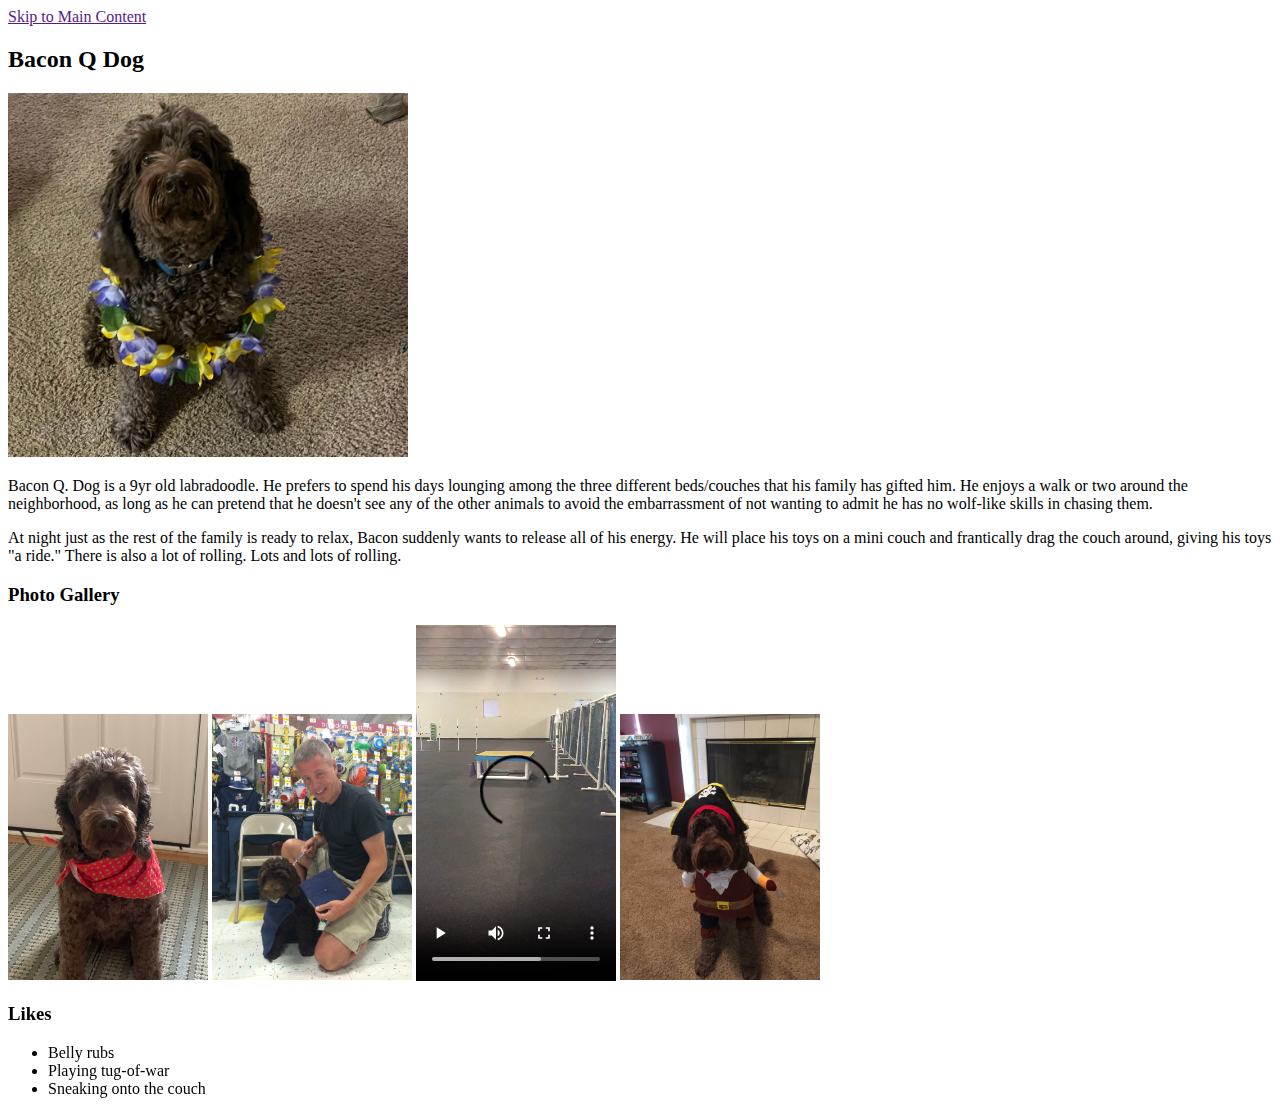
==== index.html @ 06593082 "initial commit" ====
<!DOCTYPE html>
<html lang="en">
<head>
    <meta charset="UTF-8">
    <meta name="viewport" content="width=device-width, initial-scale=1.0">
    <title>Pets</title>
</head>
<body>
    <a href = "">Skip to Main Content</a>
    <main>
        <div>
            <h2>Bacon Q Dog</h2>
            <img src="images/bacon.jpg" width = "400" alt="Brown labradoodle wearing colorful lei">

            <p>Bacon Q. Dog is a 9yr old labradoodle. He prefers to spend his days lounging among the three different beds/couches that his family has gifted him. He enjoys a walk or two around the neighborhood, as long as he can pretend that he doesn't see any of the other animals to avoid the embarrassment of not wanting to admit he has no wolf-like skills in chasing them.</p> 
            <P>At night just as the rest of the family is ready to relax, Bacon suddenly wants to release all of his energy. He will place his toys on a mini couch and frantically drag the couch around, giving his toys "a ride." There is also a lot of rolling. Lots and lots of rolling.</P>
            <h3>Photo Gallery</h3>
            <img src="images/bacon_bandana.JPG" width ="200" alt = "Brown labradoodle wearing an orange bandana">
            <img src="images/bacon_graduation.JPG"  width ="200" alt="Small labradoodle puppy wearing a graduation cap and gown">
            <video width="200"  controls>
                <source src="images/bacon_agility.mov">
                Your browser does not support the video tag.  This was a video of a girl and dog demonstrating a sit and stay procedure
            </video>
            <img src="images/bacon_halloween.JPG"  width ="200" alt="Brown labradoodle wearing a pirate costume">

            <h3>Likes</h3>
            <ul>
                <li>Belly rubs</li>
                <li>Playing tug-of-war</li>
                <li>Sneaking onto the couch</li>
            </ul>
            <!-- Colleen van Lent -->
        
        </div>
        <div></div>
        <div></div>
        <div></div>
        <div></div>
    </main>
    
</body>
</html>
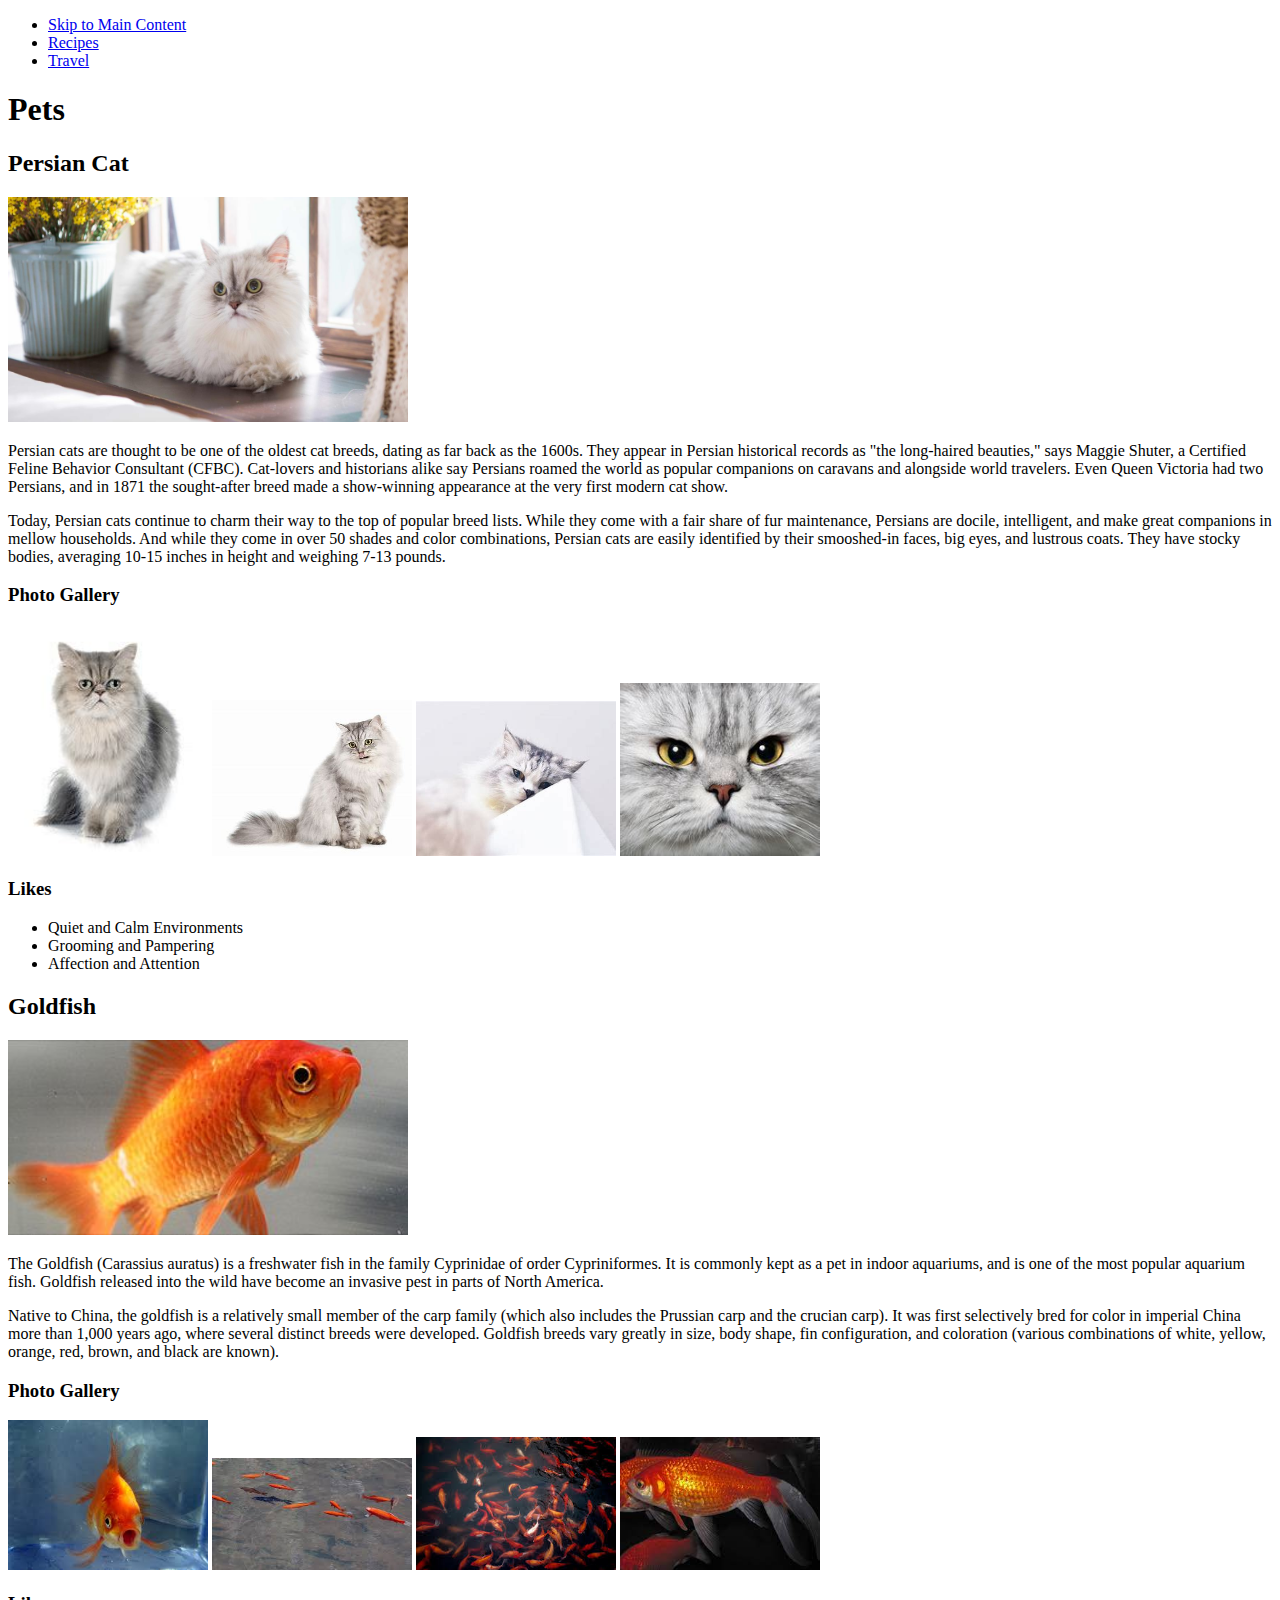
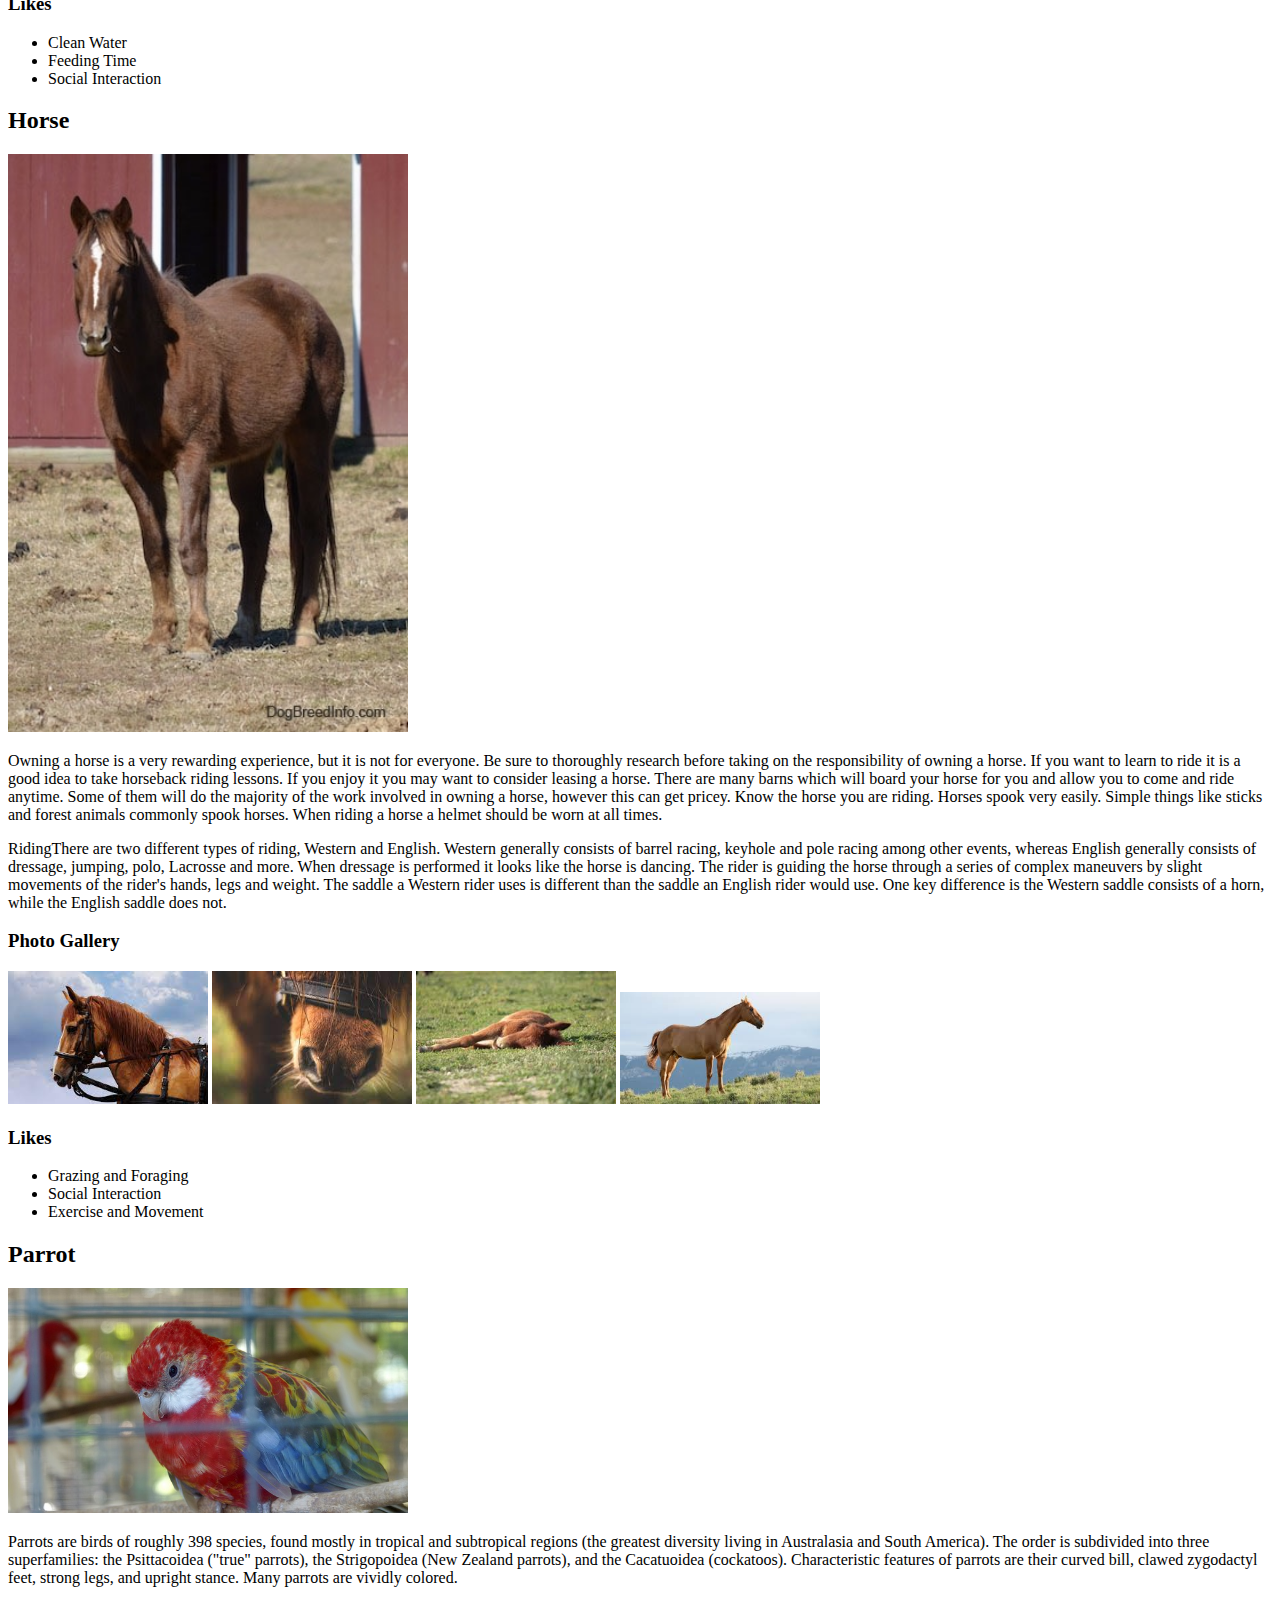
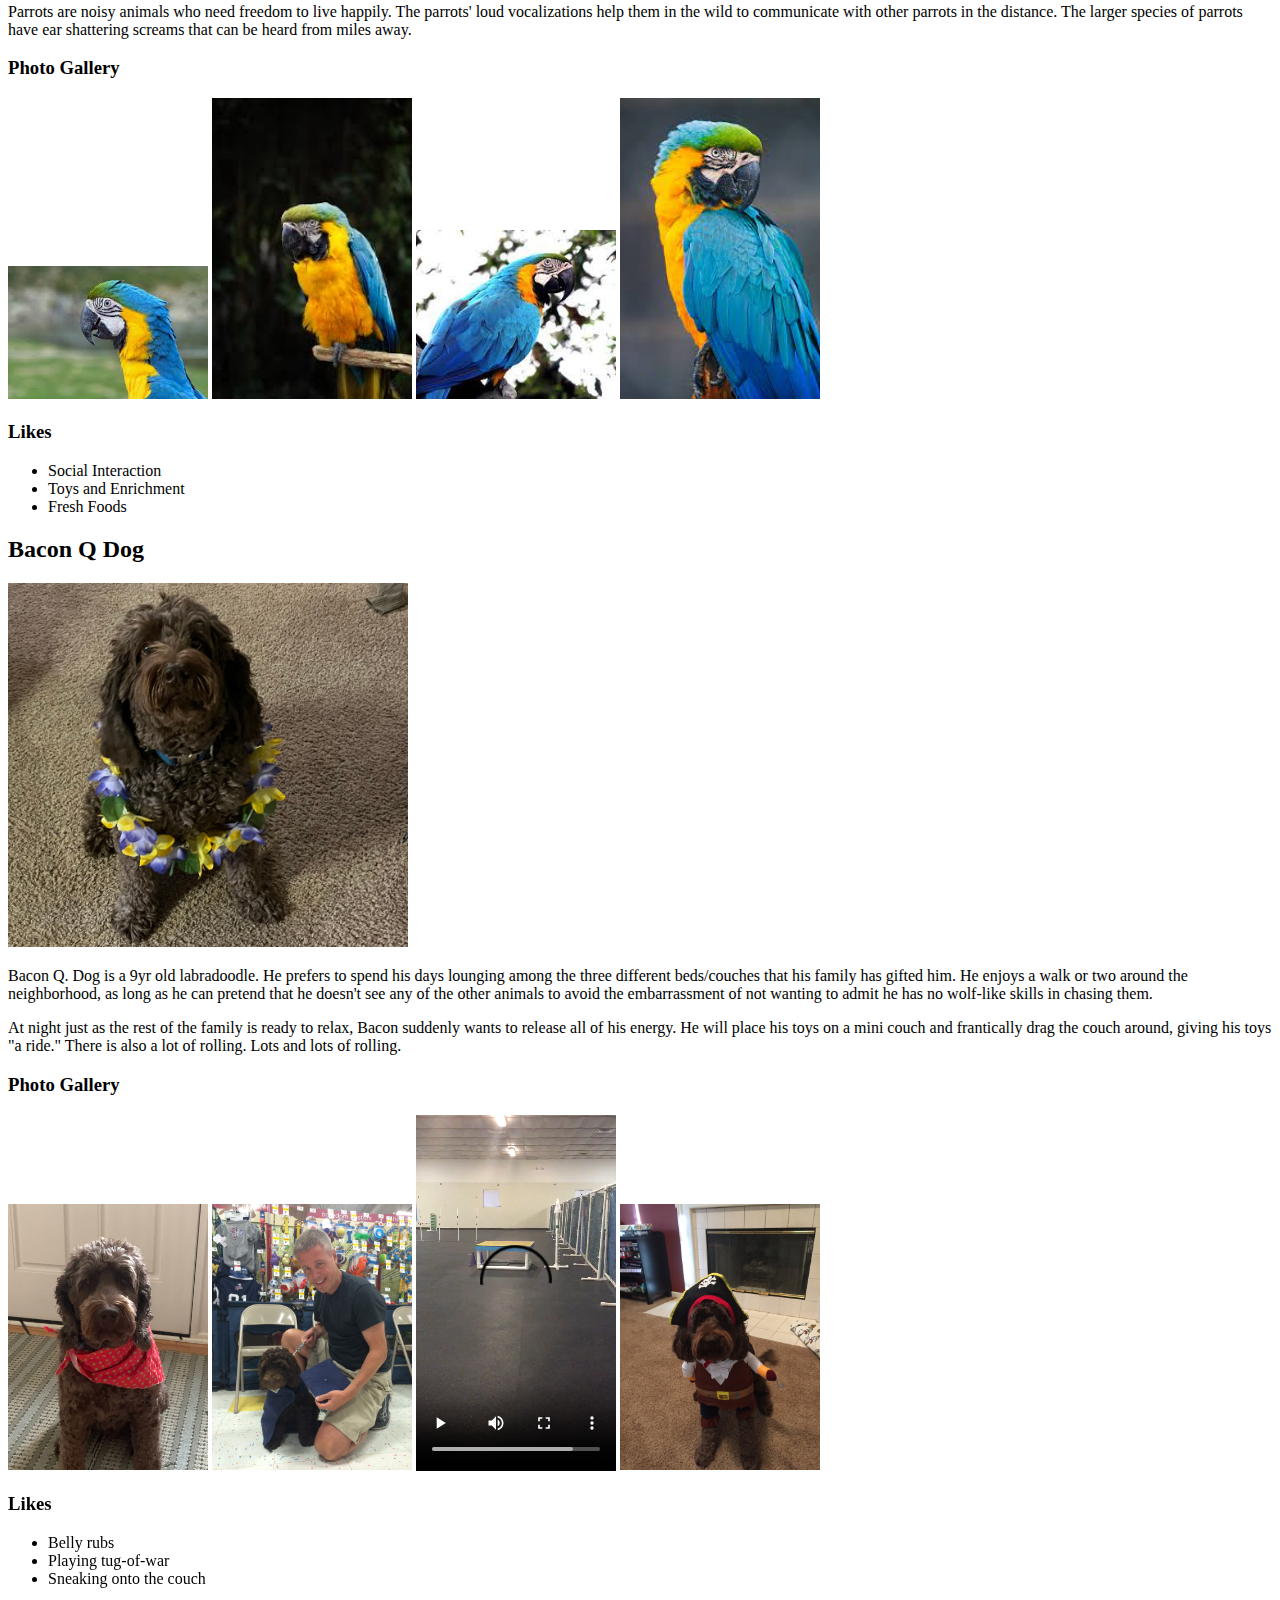
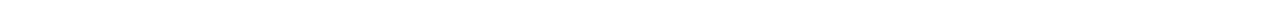
==== commit a4dfeaa0: "first draft" ====
--- a/index.html
+++ b/index.html
@@ -1,27 +1,165 @@
 <!DOCTYPE html>
 <html lang="en">
+
 <head>
     <meta charset="UTF-8">
     <meta name="viewport" content="width=device-width, initial-scale=1.0">
     <title>Pets</title>
 </head>
+
 <body>
-    <a href = "">Skip to Main Content</a>
+    <header>
+        <nav>
+            <ul>
+                <li><a href="index.html">Skip to Main Content</a></li>
+                <li><a href="recipes.html">Recipes</a></li>
+                <li><a href="travel.html">Travel</a></li>
+            </ul>
+        </nav>
+        <h1>Pets</h1>
+    </header>
+
     <main>
+        </div>
+            <h2>Persian Cat</h2>
+            <img src="images/persian-cat-breed.jpg" width="400" alt="silver persian cat lounging on a sunny windowsill">
+
+            <p>Persian cats are thought to be one of the oldest cat breeds, dating as far back as the 1600s. They appear 
+                in Persian historical records as "the long-haired beauties," says Maggie Shuter, a Certified Feline Behavior 
+                Consultant (CFBC). Cat-lovers and historians alike say Persians roamed the world as popular companions 
+                on caravans and alongside world travelers. Even Queen Victoria had two Persians, and in 1871 the sought-after 
+                breed made a show-winning appearance at the very first modern cat show.</p>
+            <P>Today, Persian cats continue to charm their way to the top of popular breed lists. While they come with a 
+                fair share of fur maintenance, Persians are docile, intelligent, and make great companions in mellow households. 
+                And while they come in over 50 shades and color combinations, Persian cats are easily identified by their 
+                smooshed-in faces, big eyes, and lustrous coats. They have stocky bodies, averaging 10-15 inches in height 
+                and weighing 7-13 pounds.</P>
+
+            <h3>Photo Gallery</h3>
+            <img src="images/persian1.jpg" width="200" alt="A standing white persian cat">
+            <img src="images/persian2.jpg" width="200" alt="Side photograph of a white persian cat">
+            <img src="images/persian3.jpg" width="200" alt="A white persian cat covered by a table's corner">
+            <img src="images/persian4.jpg" width="200" alt="Front photograph of a persian cat">
+
+            <h3>Likes</h3>
+            <ul>
+                <li>Quiet and Calm Environments</li>
+                <li>Grooming and Pampering</li>
+                <li>Affection and Attention</li>
+            </ul>
+        <div>
+
+        </div>
+            <h2>Goldfish</h2>
+            <img src="images/Common_goldfish.jpg" width="400" alt="a red goldfish">
+
+            <p>The Goldfish (Carassius auratus) is a freshwater fish in the family Cyprinidae of order Cypriniformes. 
+                It is commonly kept as a pet in indoor aquariums, and is one of the most popular aquarium fish. Goldfish 
+                released into the wild have become an invasive pest in parts of North America.</p>
+            <P>Native to China, the goldfish is a relatively small member of the carp family (which also includes the 
+                Prussian carp and the crucian carp). It was first selectively bred for color in imperial China more than 
+                1,000 years ago, where several distinct breeds were developed. Goldfish breeds vary greatly in size, 
+                body shape, fin configuration, and coloration (various combinations of white, yellow, orange, red, brown, 
+                and black are known).</P>
+
+            <h3>Photo Gallery</h3>
+            <img src="images/goldfish1.jpg" width="200" alt="Front of a goldfish">
+            <img src="images/goldfish2.jpg" width="200" alt="A group of goldfish heading towards left">
+            <img src="images/goldfish3.jpg" width="200" alt="A large group of goldfish">
+            <img src="images/goldfish4.jpg" width="200" alt="Side of a goldfish">
+
+            <h3>Likes</h3>
+            <ul>
+                <li>Clean Water</li>
+                <li>Feeding Time</li>
+                <li>Social Interaction</li>
+            </ul>
+        <div>
+
+        </div>
+            <h2>Horse</h2>
+            <img src="images/horse_main.jpg" width="400" alt="a brown horse">
+
+            <p>
+                Owning a horse is a very rewarding experience, but it is not for everyone. Be sure to thoroughly 
+                research before taking on the responsibility of owning a horse. If you want to learn to ride it is 
+                a good idea to take horseback riding lessons. If you enjoy it you may want to consider leasing a 
+                horse. There are many barns which will board your horse for you and allow you to come and ride 
+                anytime. Some of them will do the majority of the work involved in owning a horse, however this 
+                can get pricey. Know the horse you are riding. Horses spook very easily. Simple things like sticks 
+                and forest animals commonly spook horses. When riding a horse a helmet should be worn at all times.
+            </p>
+            <P>RidingThere are two different types of riding, Western and English. Western generally consists of 
+                barrel racing, keyhole and pole racing among other events, whereas English generally consists of 
+                dressage, jumping, polo, Lacrosse and more. When dressage is performed it looks like the horse is 
+                dancing. The rider is guiding the horse through a series of complex maneuvers by slight movements of 
+                the rider's hands, legs and weight. The saddle a Western rider uses is different than the saddle an 
+                English rider would use. One key difference is the Western saddle consists of a horn, while the 
+                English saddle does not.</P>
+
+            <h3>Photo Gallery</h3>
+            <img src="images/horse1.jpg" width="200" alt="Head of a horse">
+            <img src="images/horse2.jpg" width="200" alt="Nose of a horse">
+            <img src="images/horse3.jpg" width="200" alt="A horse lay down on grass">
+            <img src="images/horse4.jpg" width="200" alt="A standing horse with mountains in the background">
+
+            <h3>Likes</h3>
+            <ul>
+                <li>Grazing and Foraging</li>
+                <li>Social Interaction</li>
+                <li>Exercise and Movement</li>
+            </ul>
+        <div>
+
+        </div>
+            <h2>Parrot</h2>
+            <img src="images/parrot_main.jpg" width="400" alt="a red Parrot">
+
+            <p>Parrots are birds of roughly 398 species, found mostly in tropical and subtropical regions (the 
+                greatest diversity living in Australasia and South America). The order is subdivided into three 
+                superfamilies: the Psittacoidea ("true" parrots), the Strigopoidea (New Zealand parrots), and 
+                the Cacatuoidea (cockatoos). Characteristic features of parrots are their curved bill, clawed 
+                zygodactyl feet, strong legs, and upright stance. Many parrots are vividly colored.</p>
+
+            <P>Parrots are noisy animals who need freedom to live happily. The parrots' loud vocalizations help 
+                them in the wild to communicate with other parrots in the distance. The larger species of parrots 
+                have ear shattering screams that can be heard from miles away.</P>
+
+            <h3>Photo Gallery</h3>
+            <img src="images/parrot1.jpg" width="200" alt="A parrot looking something far away">
+            <img src="images/parrot2.jpg" width="200" alt="A parrot standing on a stick">
+            <img src="images/parrot3.jpg" width="200" alt="A parrot standing on a tree">
+            <img src="images/parrot4.jpg" width="200" alt="A parrot looking backwards">
+
+            <h3>Likes</h3>
+            <ul>
+                <li>Social Interaction</li>
+                <li>Toys and Enrichment</li>
+                <li>Fresh Foods</li>
+            </ul>
+        <div>
+
         <div>
             <h2>Bacon Q Dog</h2>
-            <img src="images/bacon.jpg" width = "400" alt="Brown labradoodle wearing colorful lei">
+            <img src="images/bacon.jpg" width="400" alt="Brown labradoodle wearing colorful lei">
 
-            <p>Bacon Q. Dog is a 9yr old labradoodle. He prefers to spend his days lounging among the three different beds/couches that his family has gifted him. He enjoys a walk or two around the neighborhood, as long as he can pretend that he doesn't see any of the other animals to avoid the embarrassment of not wanting to admit he has no wolf-like skills in chasing them.</p> 
-            <P>At night just as the rest of the family is ready to relax, Bacon suddenly wants to release all of his energy. He will place his toys on a mini couch and frantically drag the couch around, giving his toys "a ride." There is also a lot of rolling. Lots and lots of rolling.</P>
+            <p>Bacon Q. Dog is a 9yr old labradoodle. He prefers to spend his days lounging among the three different
+                beds/couches that his family has gifted him. He enjoys a walk or two around the neighborhood, as long as
+                he can pretend that he doesn't see any of the other animals to avoid the embarrassment of not wanting to
+                admit he has no wolf-like skills in chasing them.</p>
+            <P>At night just as the rest of the family is ready to relax, Bacon suddenly wants to release all of his
+                energy. He will place his toys on a mini couch and frantically drag the couch around, giving his toys "a
+                ride." There is also a lot of rolling. Lots and lots of rolling.</P>
             <h3>Photo Gallery</h3>
-            <img src="images/bacon_bandana.JPG" width ="200" alt = "Brown labradoodle wearing an orange bandana">
-            <img src="images/bacon_graduation.JPG"  width ="200" alt="Small labradoodle puppy wearing a graduation cap and gown">
-            <video width="200"  controls>
+            <img src="images/bacon_bandana.JPG" width="200" alt="Brown labradoodle wearing an orange bandana">
+            <img src="images/bacon_graduation.JPG" width="200"
+                alt="Small labradoodle puppy wearing a graduation cap and gown">
+            <video width="200" controls>
                 <source src="images/bacon_agility.mov">
-                Your browser does not support the video tag.  This was a video of a girl and dog demonstrating a sit and stay procedure
+                Your browser does not support the video tag. This was a video of a girl and dog demonstrating a sit and
+                stay procedure
             </video>
-            <img src="images/bacon_halloween.JPG"  width ="200" alt="Brown labradoodle wearing a pirate costume">
+            <img src="images/bacon_halloween.JPG" width="200" alt="Brown labradoodle wearing a pirate costume">
 
             <h3>Likes</h3>
             <ul>
@@ -29,14 +167,10 @@
                 <li>Playing tug-of-war</li>
                 <li>Sneaking onto the couch</li>
             </ul>
-            <!-- Colleen van Lent -->
-        
         </div>
-        <div></div>
-        <div></div>
-        <div></div>
-        <div></div>
+
     </main>
-    
+
 </body>
+
 </html>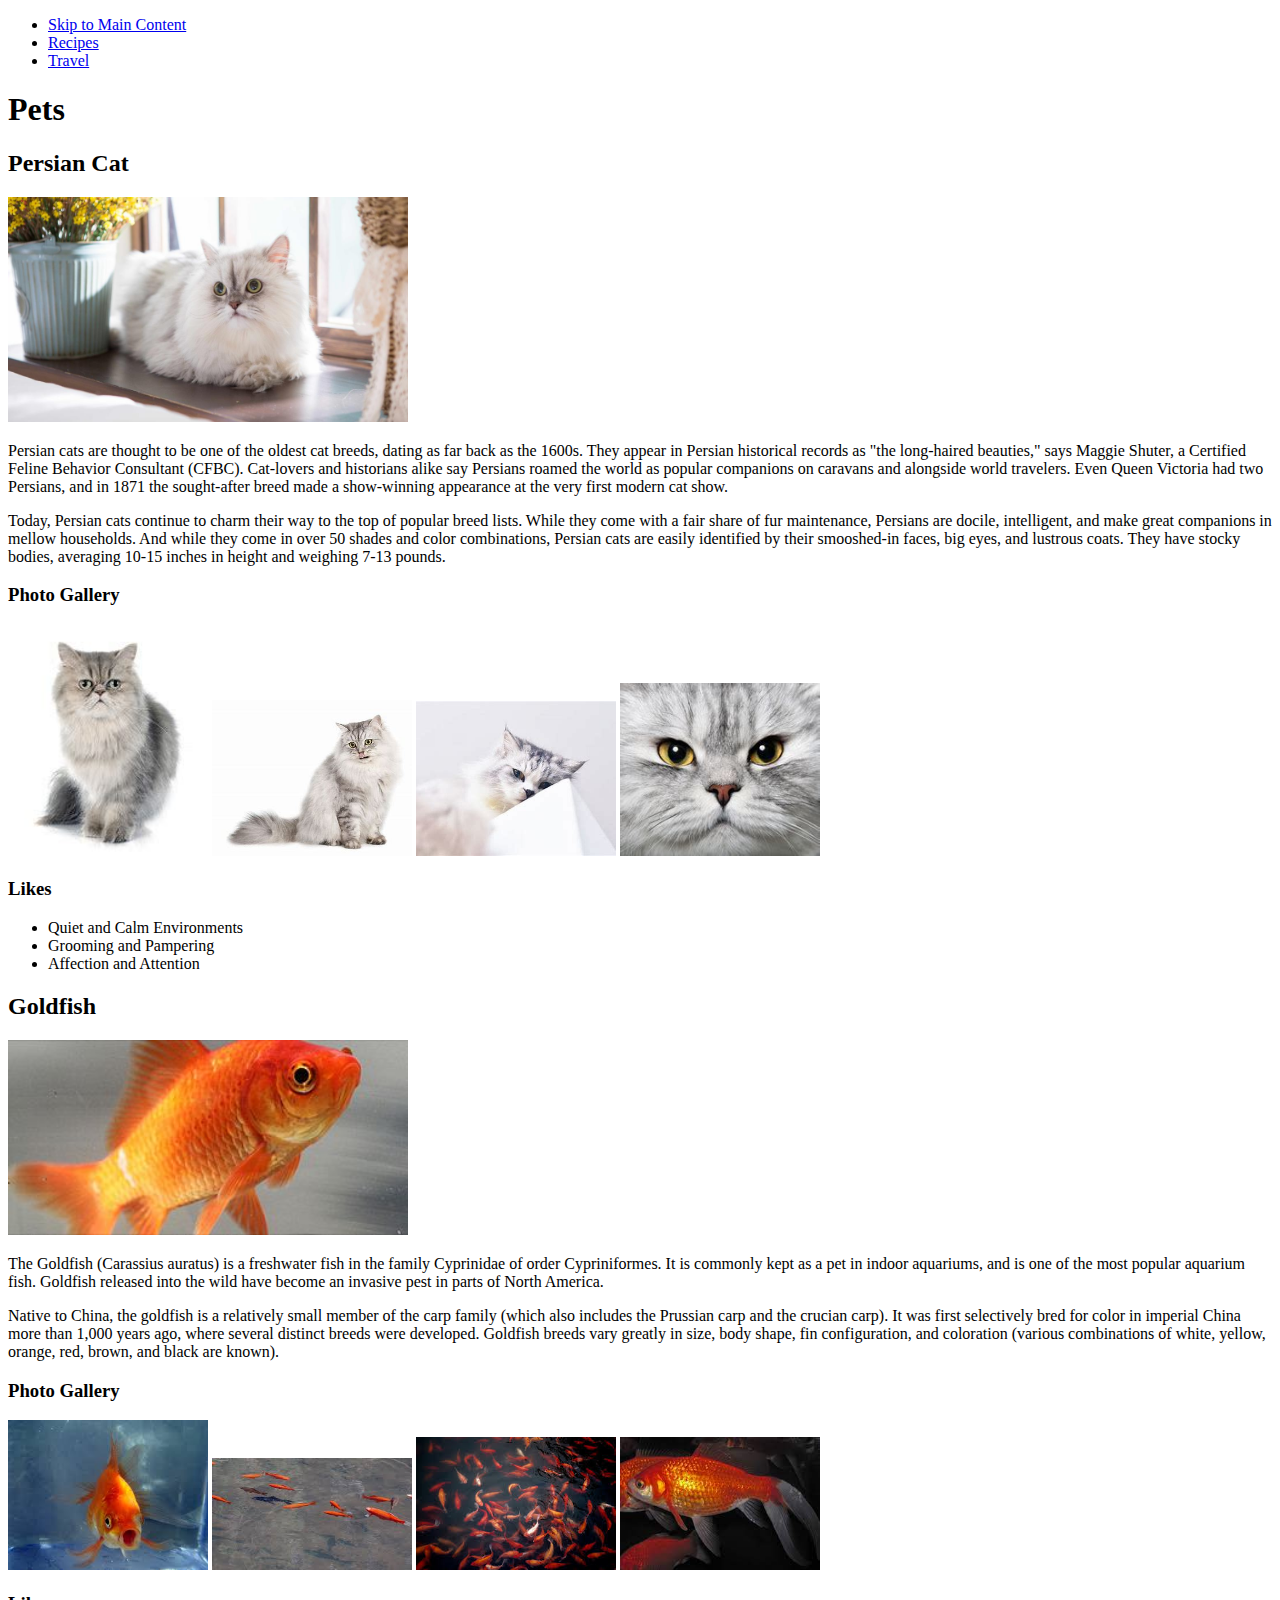
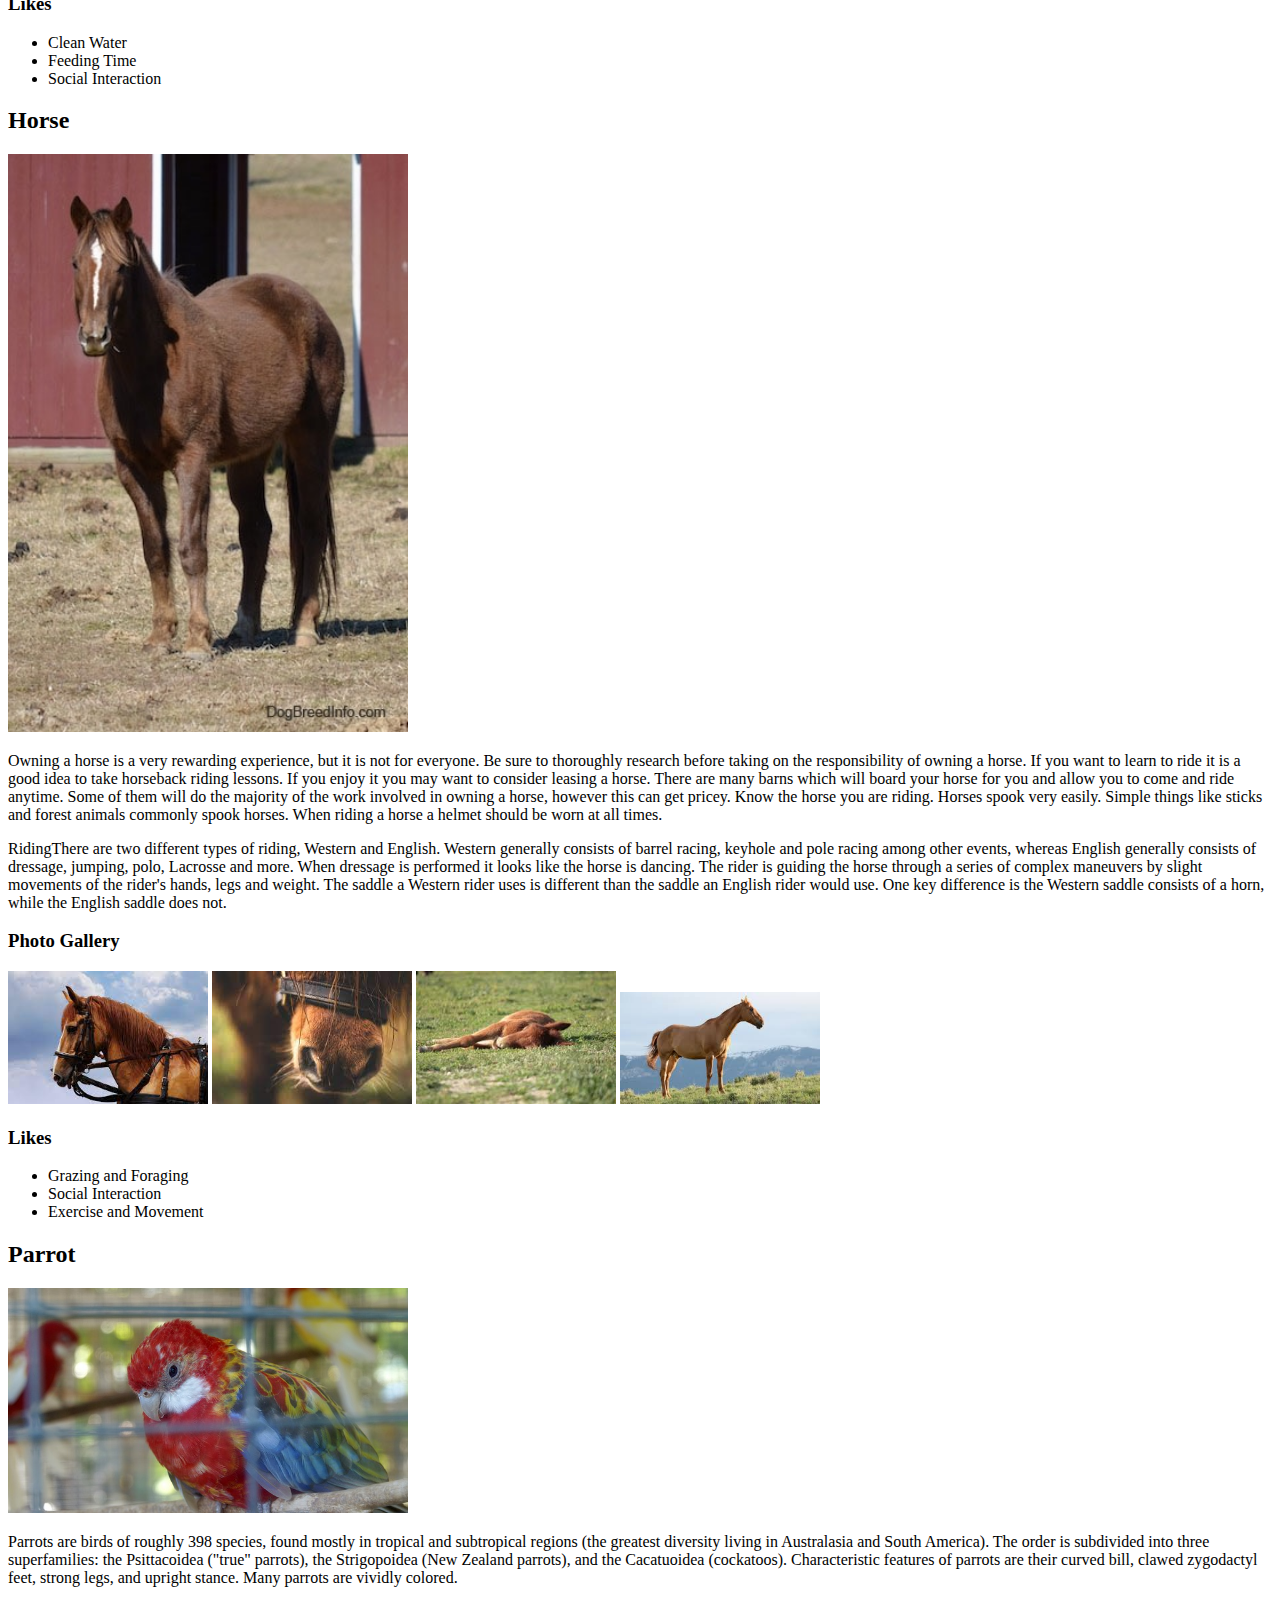
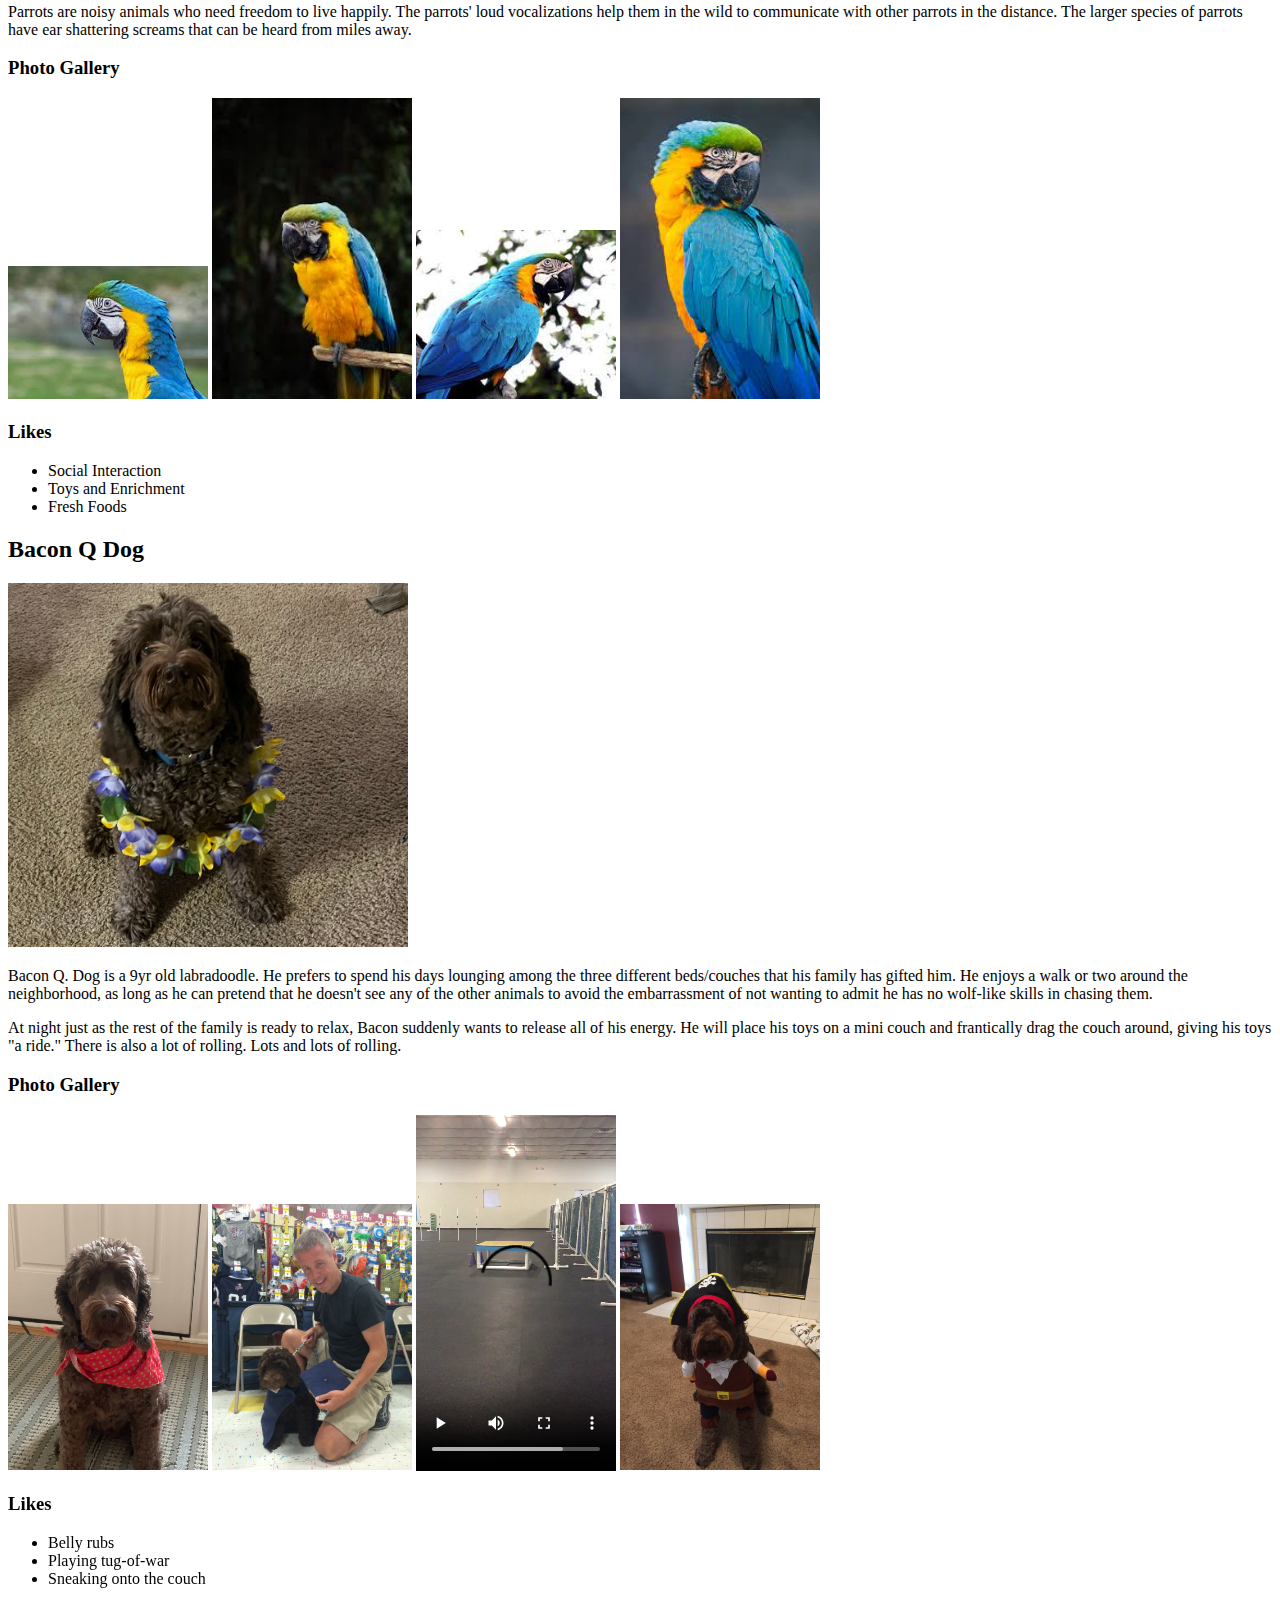
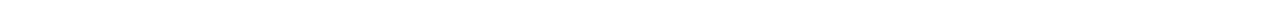
==== commit 5e49cfc3: "Update index.html" ====
--- a/index.html
+++ b/index.html
@@ -20,7 +20,7 @@
     </header>
 
     <main>
-        </div>
+        <div>
             <h2>Persian Cat</h2>
             <img src="images/persian-cat-breed.jpg" width="400" alt="silver persian cat lounging on a sunny windowsill">
 
@@ -47,9 +47,9 @@
                 <li>Grooming and Pampering</li>
                 <li>Affection and Attention</li>
             </ul>
+        </div>
+
         <div>
-
-        </div>
             <h2>Goldfish</h2>
             <img src="images/Common_goldfish.jpg" width="400" alt="a red goldfish">
 
@@ -74,9 +74,9 @@
                 <li>Feeding Time</li>
                 <li>Social Interaction</li>
             </ul>
+        </div>
+
         <div>
-
-        </div>
             <h2>Horse</h2>
             <img src="images/horse_main.jpg" width="400" alt="a brown horse">
 
@@ -109,9 +109,9 @@
                 <li>Social Interaction</li>
                 <li>Exercise and Movement</li>
             </ul>
+        </div>
+
         <div>
-
-        </div>
             <h2>Parrot</h2>
             <img src="images/parrot_main.jpg" width="400" alt="a red Parrot">
 
@@ -137,7 +137,7 @@
                 <li>Toys and Enrichment</li>
                 <li>Fresh Foods</li>
             </ul>
-        <div>
+        </div>
 
         <div>
             <h2>Bacon Q Dog</h2>
@@ -173,4 +173,4 @@
 
 </body>
 
-</html>+</html>
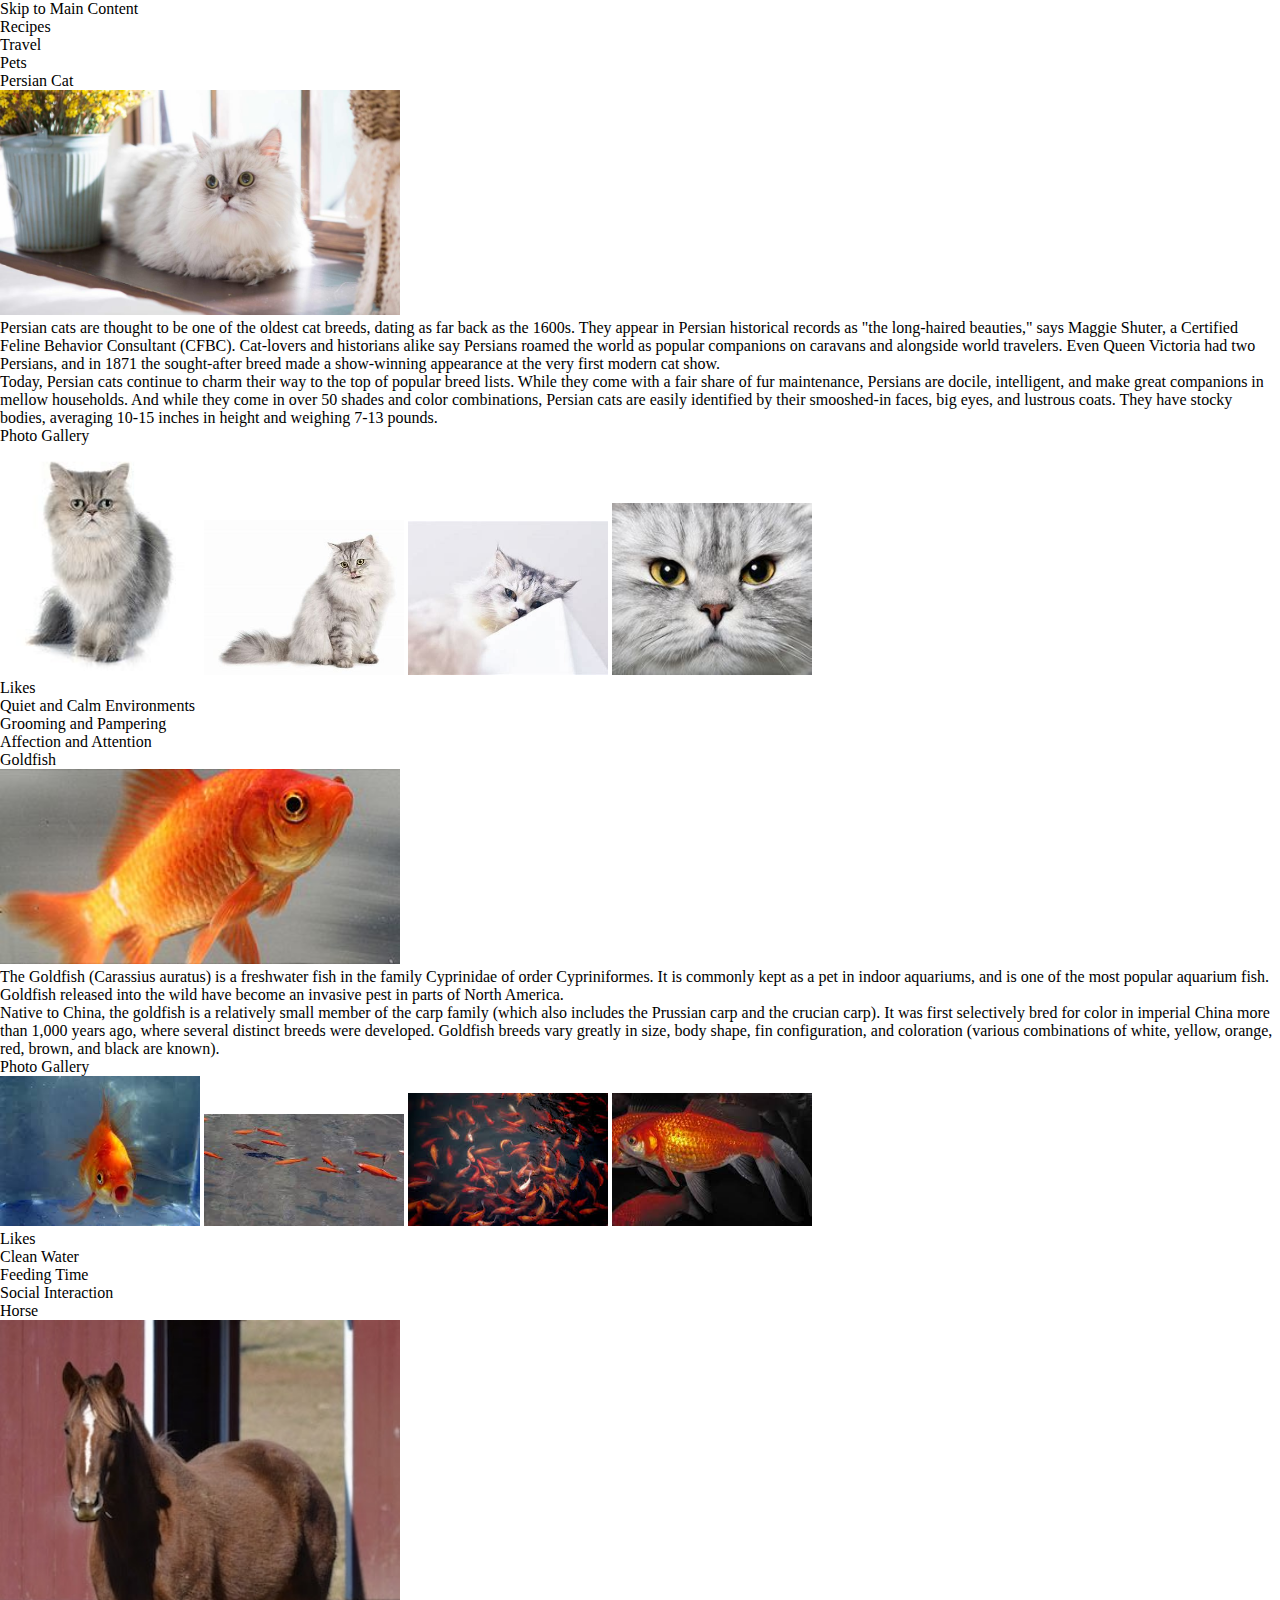
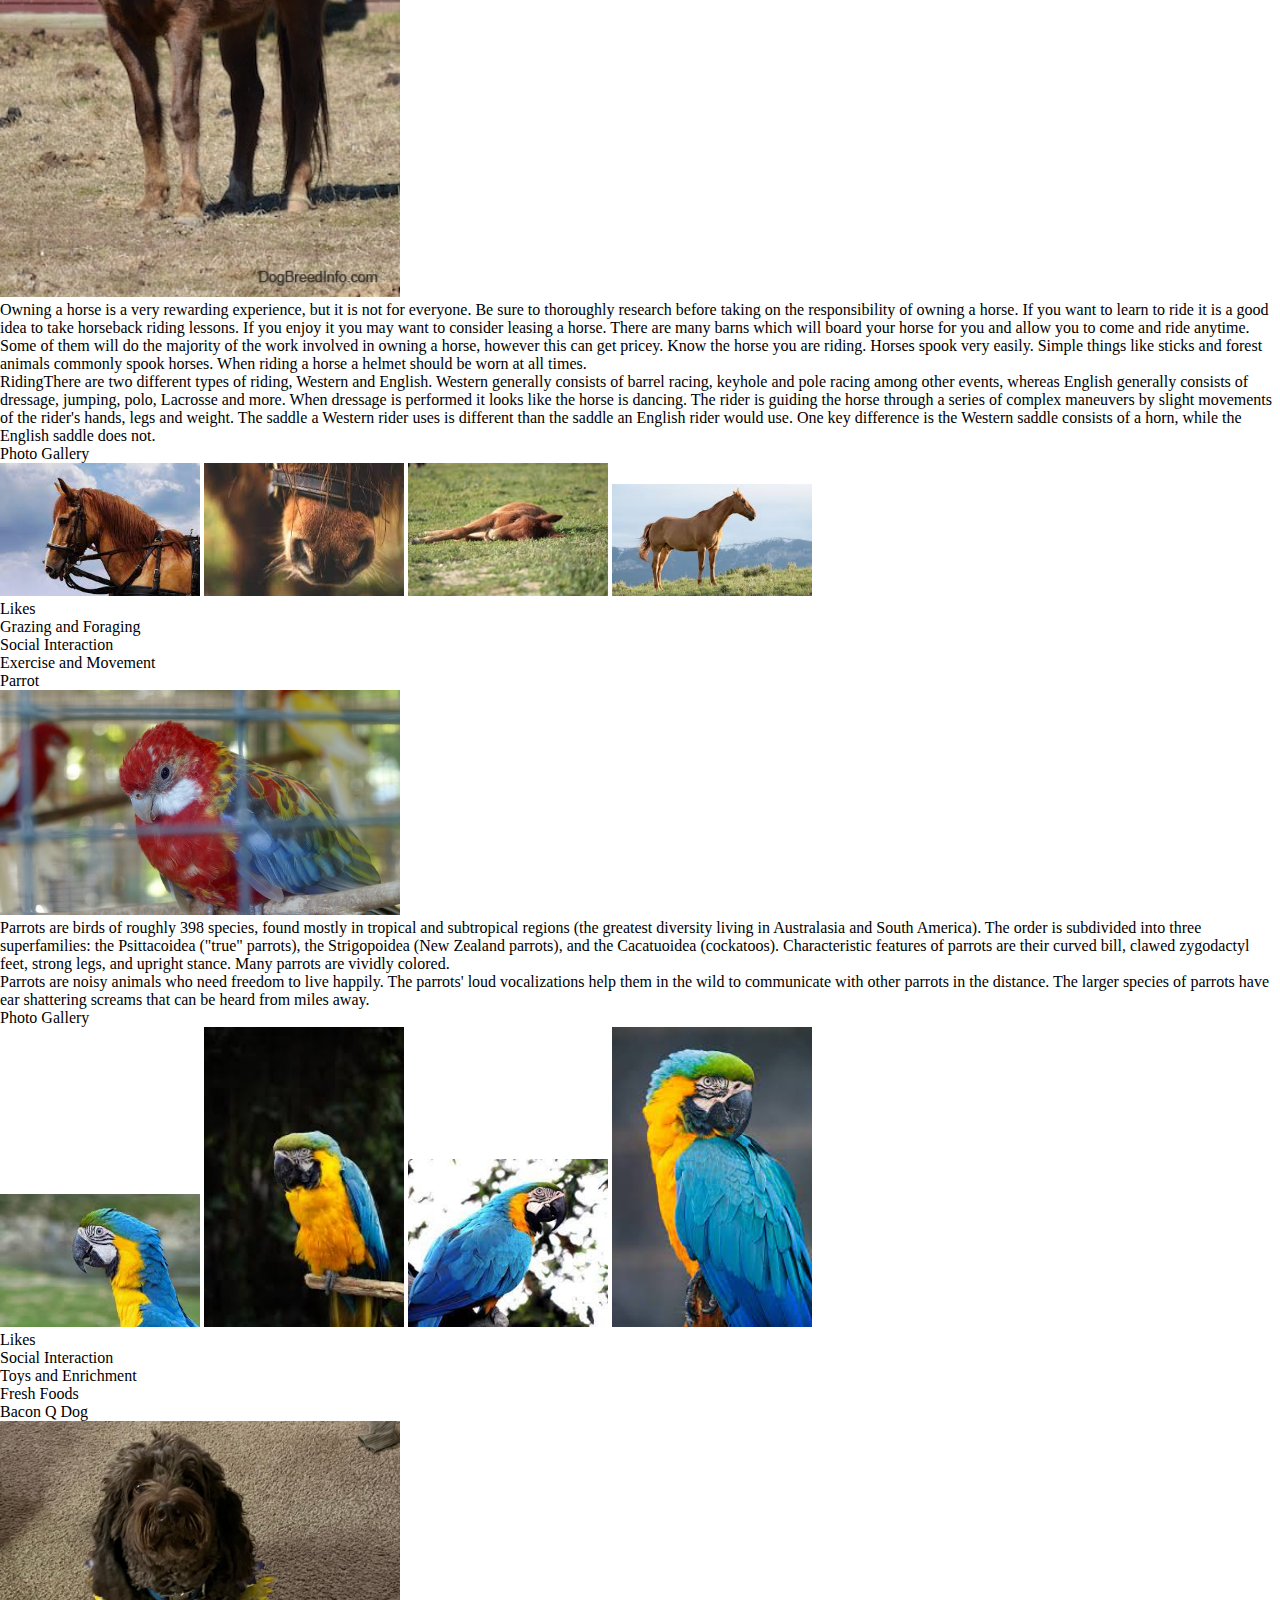
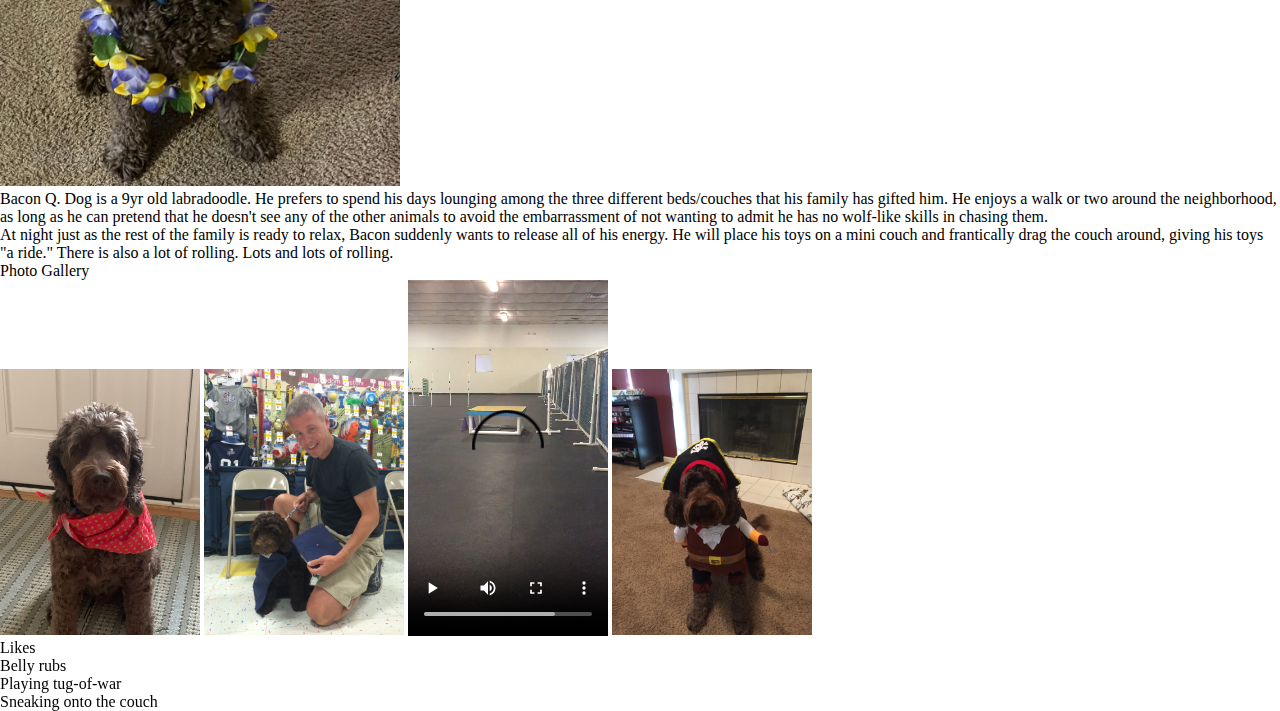
==== commit edff2f9a: "css initial setup" ====
--- a/index.html
+++ b/index.html
@@ -4,6 +4,8 @@
 <head>
     <meta charset="UTF-8">
     <meta name="viewport" content="width=device-width, initial-scale=1.0">
+    <link rel="stylesheet" href="css/html5reset.css">
+    <link rel="stylesheet" href="css/style.css">
     <title>Pets</title>
 </head>
 
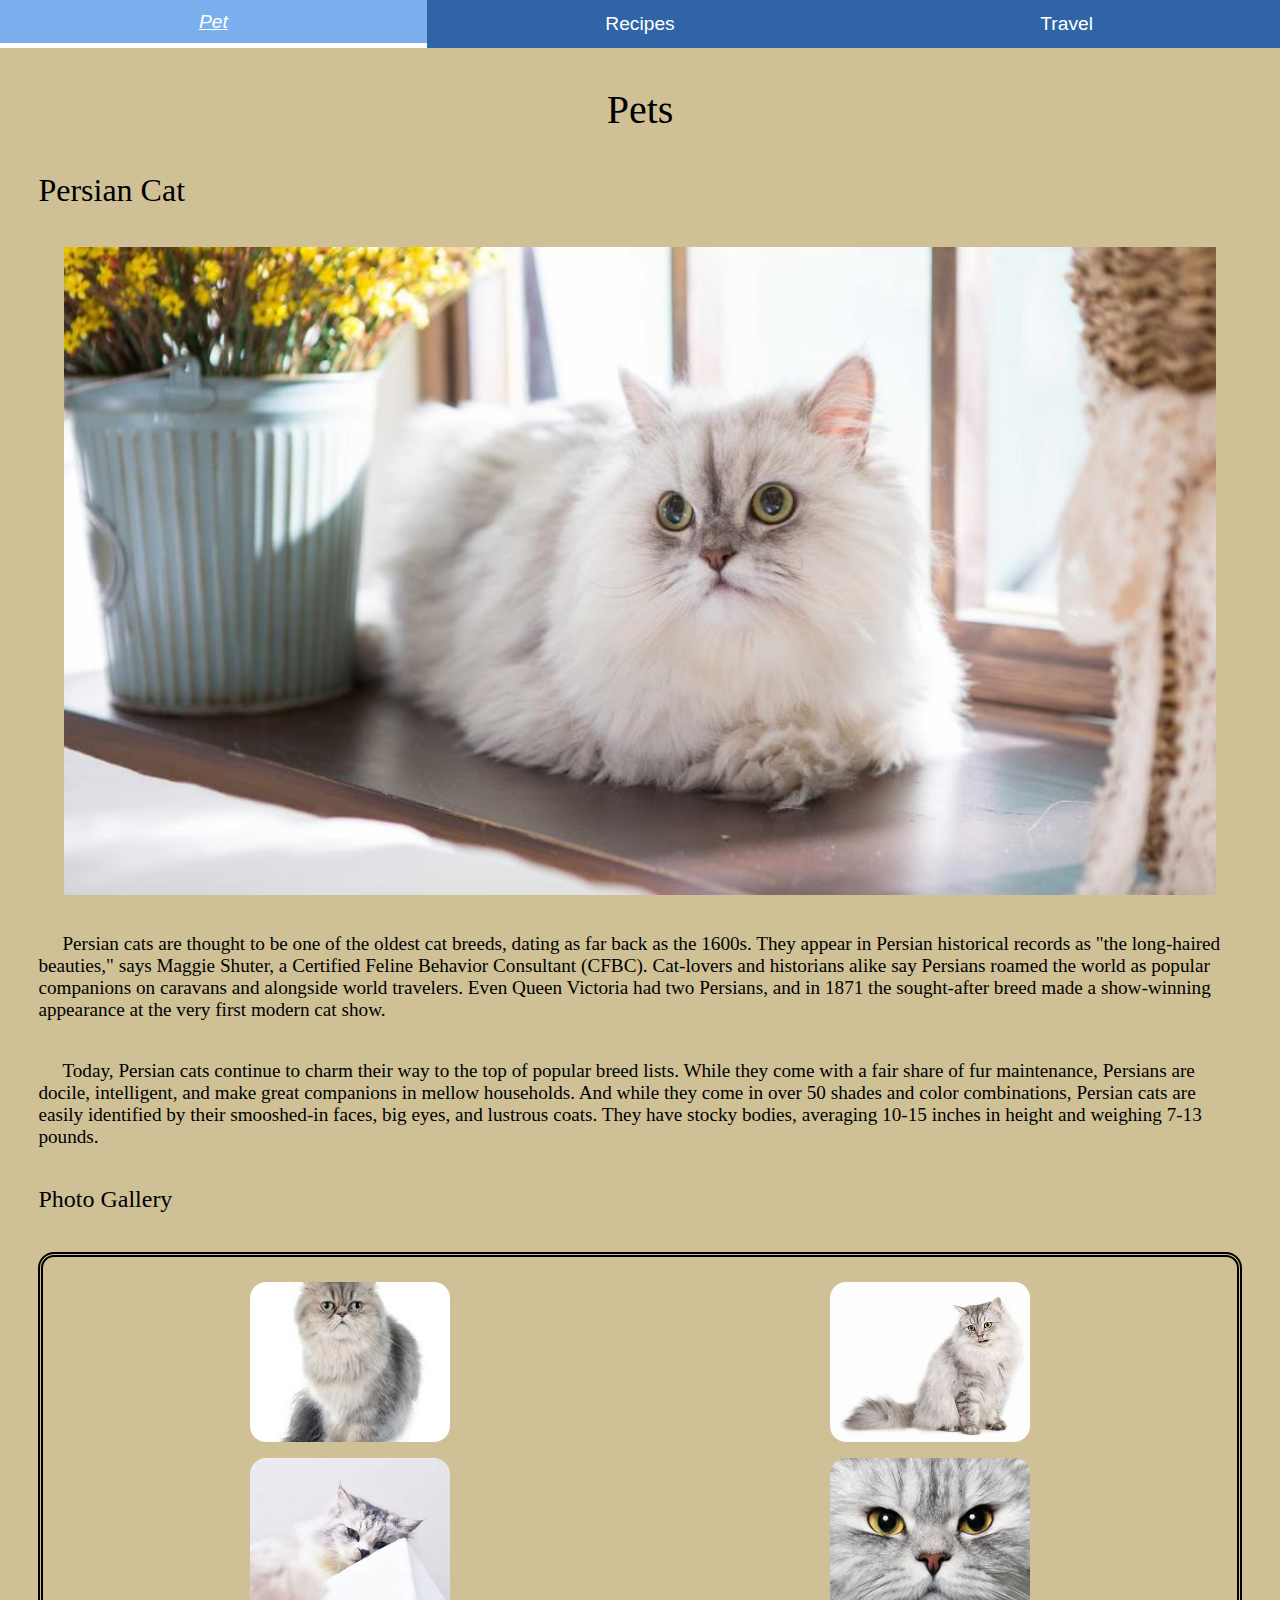
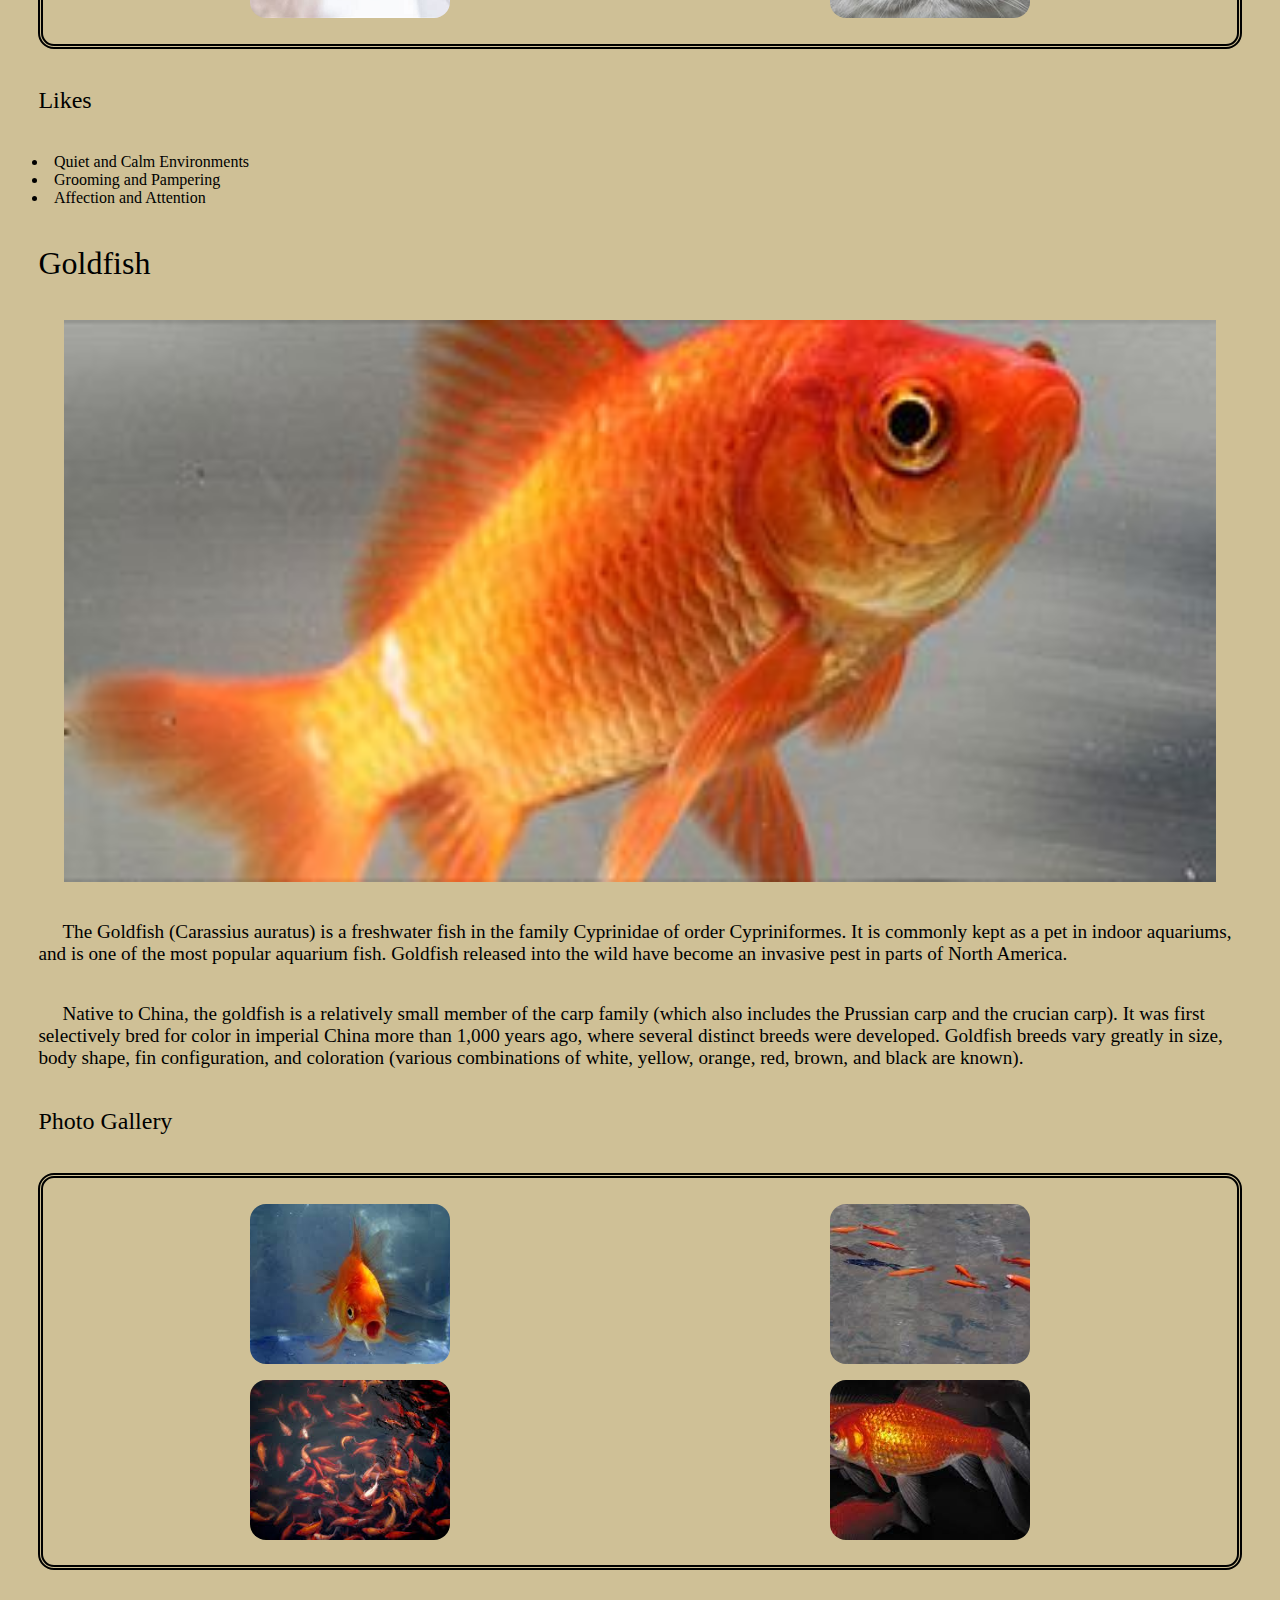
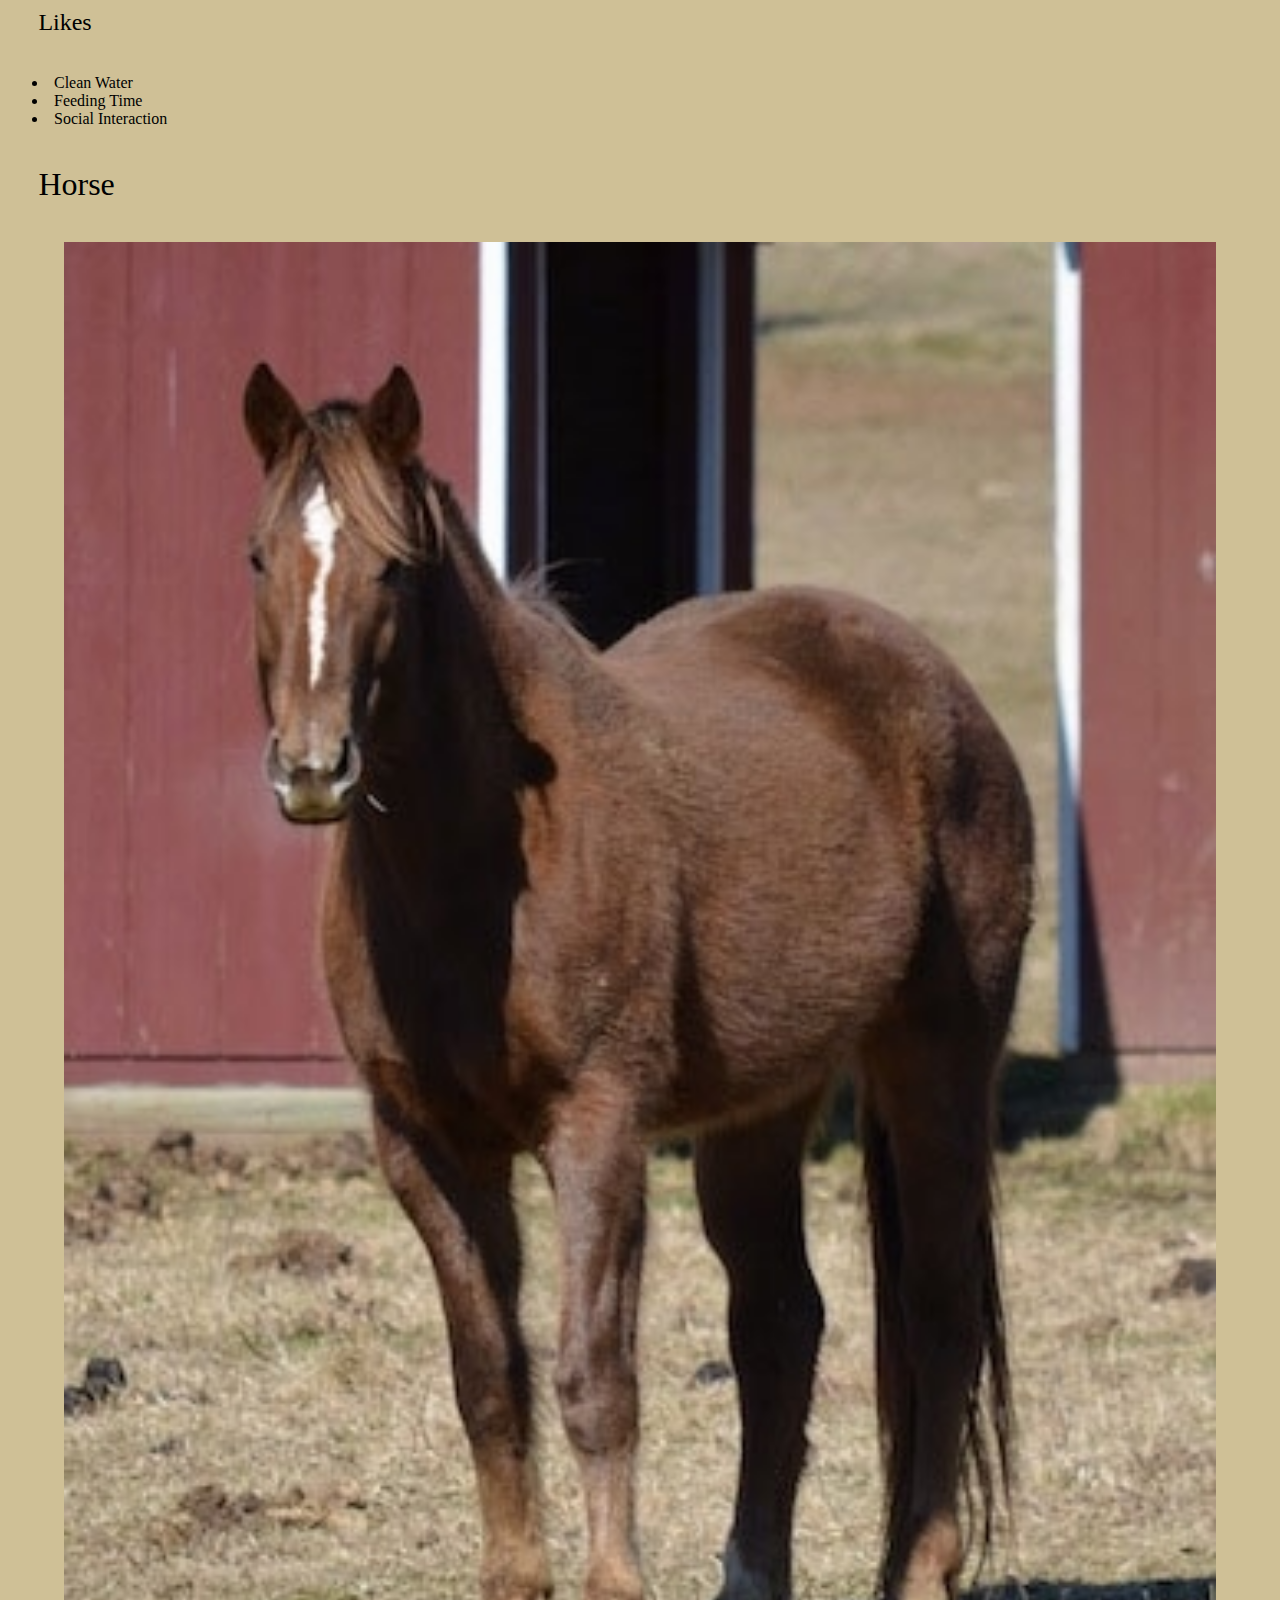
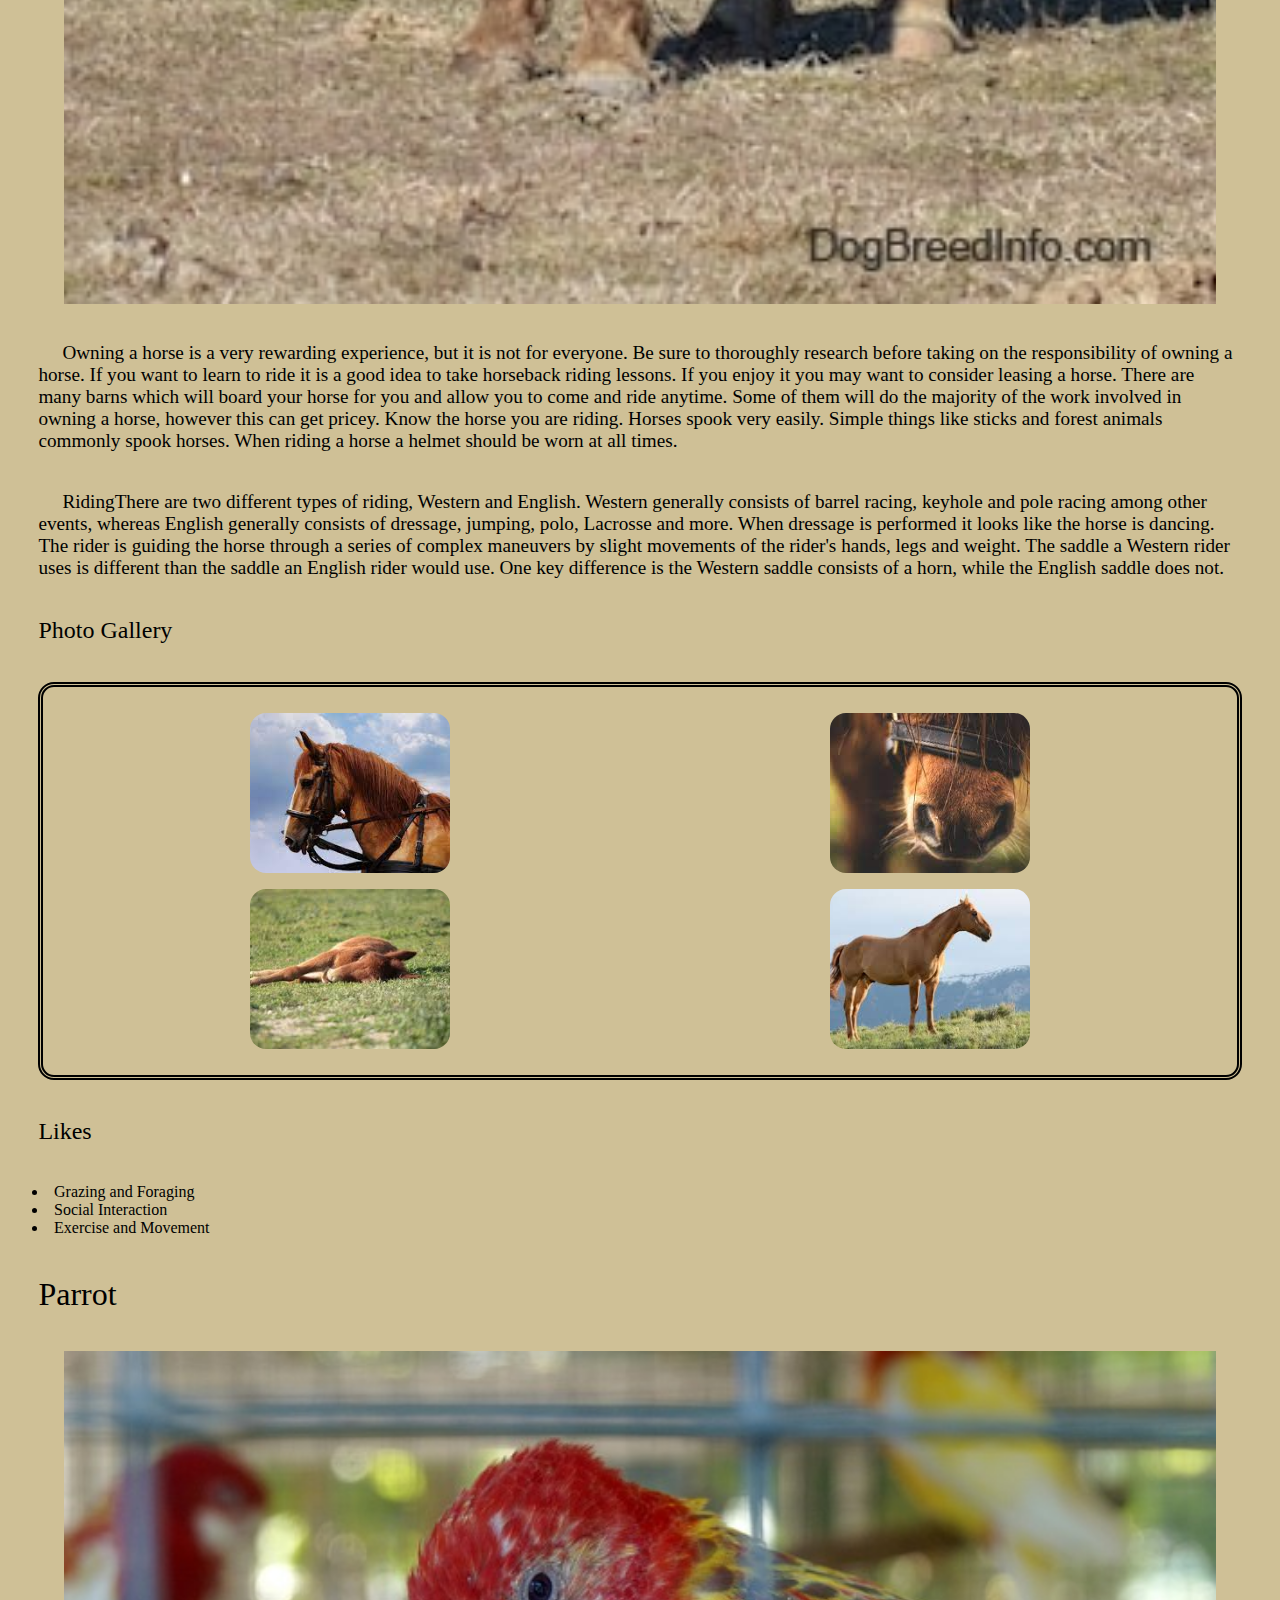
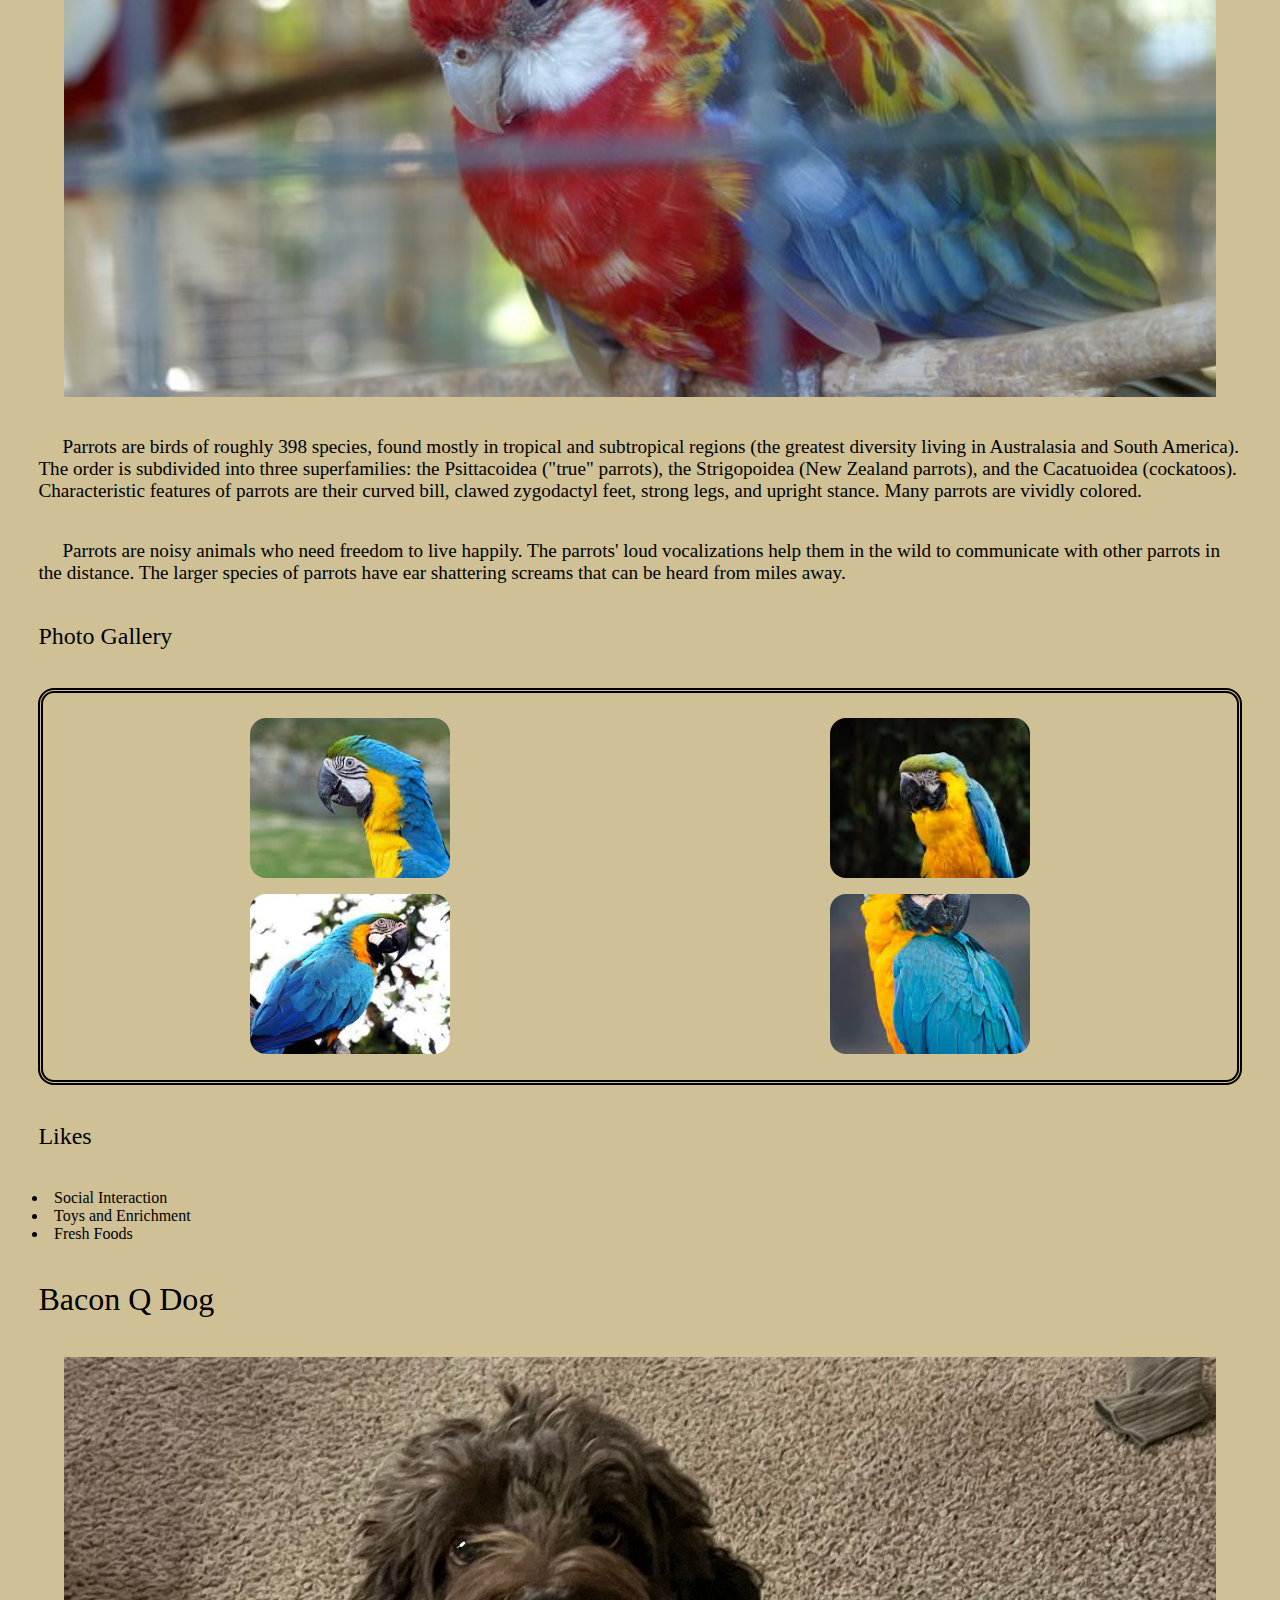
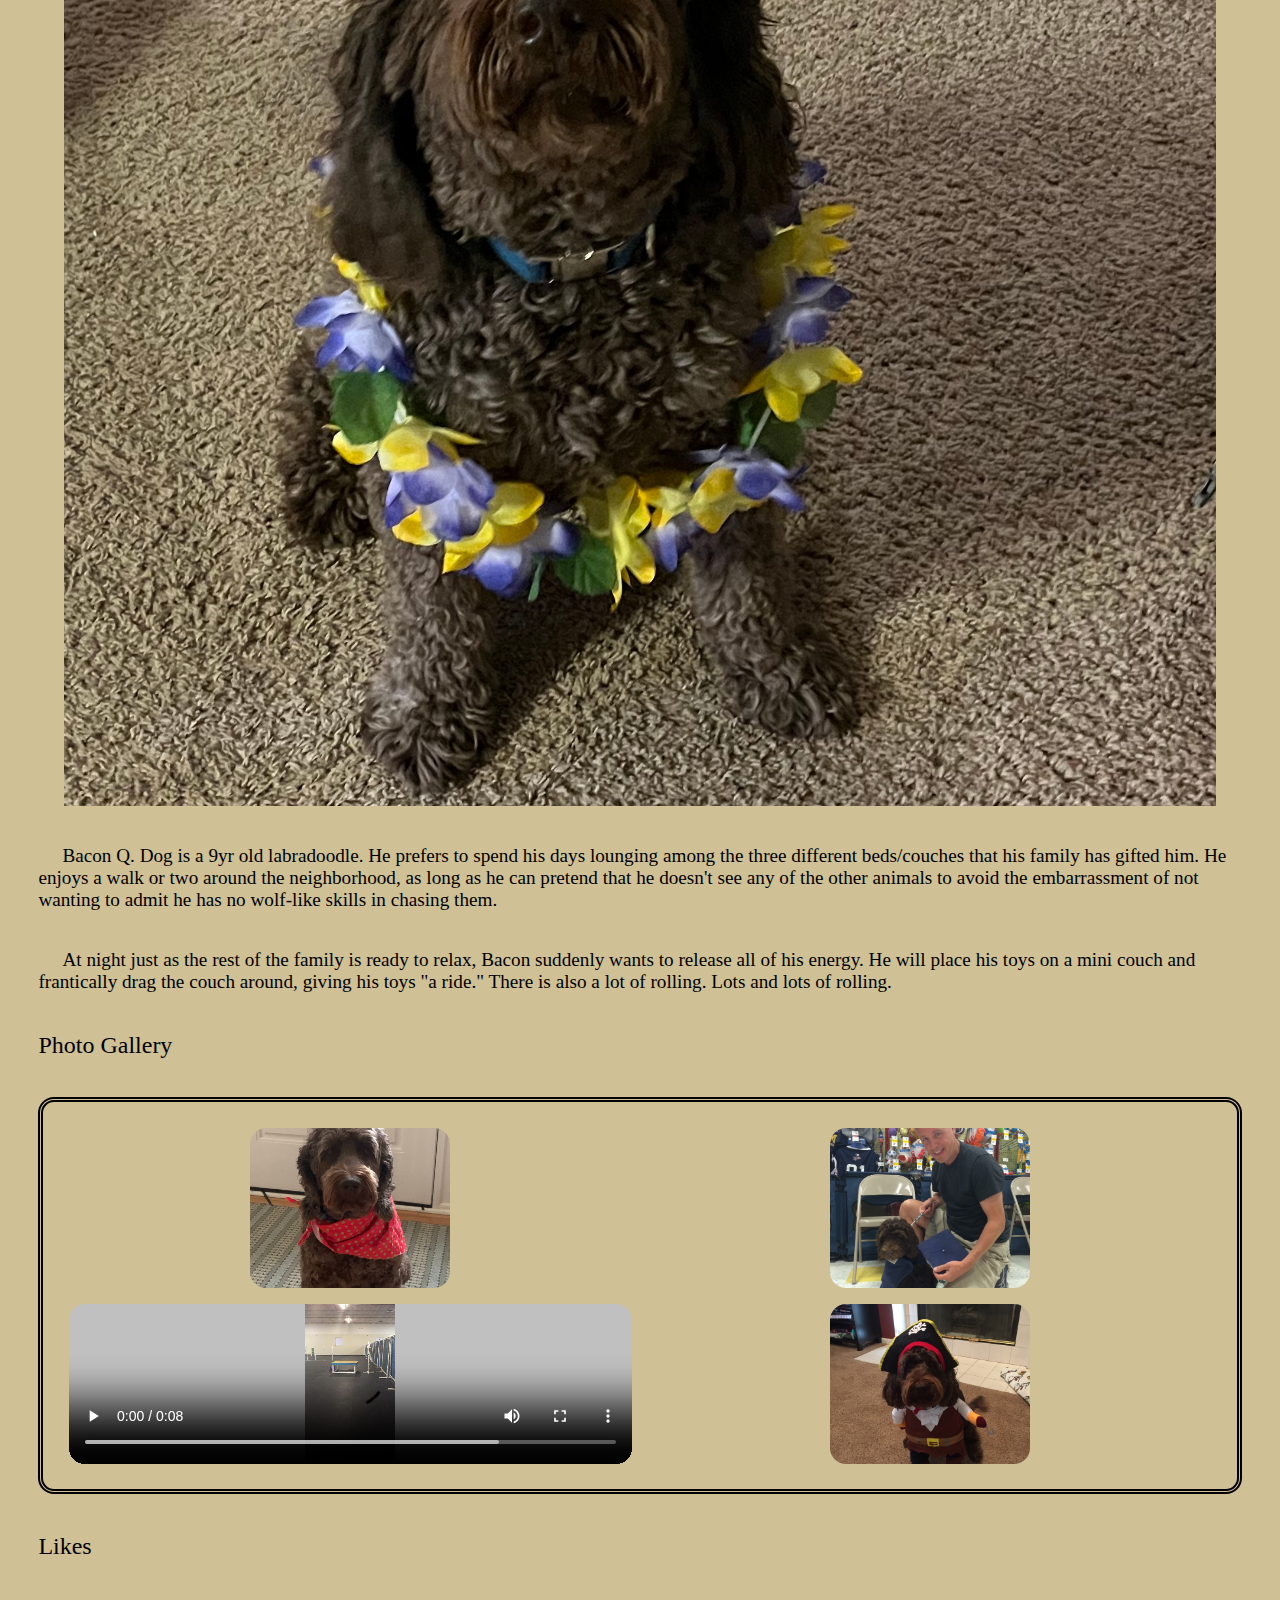
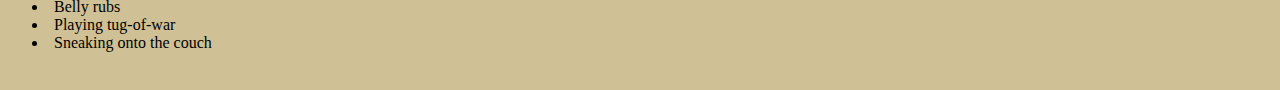
==== commit 612feef8: "update pet view" ====
--- a/index.html
+++ b/index.html
@@ -12,19 +12,20 @@
 <body>
     <header>
         <nav>
+            <a class="skip" href="#main">Skip to Main Content</a>
             <ul>
-                <li><a href="index.html">Skip to Main Content</a></li>
-                <li><a href="recipes.html">Recipes</a></li>
-                <li><a href="travel.html">Travel</a></li>
+                <li class="chosenLink navLi1"><a href="index.html">Pet</a></li>
+                <li class="navLi2"><a href="recipes.html">Recipes</a></li>
+                <li class="navLi3"><a href="travel.html">Travel</a></li>
             </ul>
         </nav>
         <h1>Pets</h1>
     </header>
 
-    <main>
+    <main id="main">
         <div>
             <h2>Persian Cat</h2>
-            <img src="images/persian-cat-breed.jpg" width="400" alt="silver persian cat lounging on a sunny windowsill">
+            <img class="titleImg" src="images/persian-cat-breed.jpg" width="400" alt="silver persian cat lounging on a sunny windowsill">
 
             <p>Persian cats are thought to be one of the oldest cat breeds, dating as far back as the 1600s. They appear 
                 in Persian historical records as "the long-haired beauties," says Maggie Shuter, a Certified Feline Behavior 
@@ -38,13 +39,15 @@
                 and weighing 7-13 pounds.</P>
 
             <h3>Photo Gallery</h3>
-            <img src="images/persian1.jpg" width="200" alt="A standing white persian cat">
-            <img src="images/persian2.jpg" width="200" alt="Side photograph of a white persian cat">
-            <img src="images/persian3.jpg" width="200" alt="A white persian cat covered by a table's corner">
-            <img src="images/persian4.jpg" width="200" alt="Front photograph of a persian cat">
-
+            <div class="grid22">
+                <img class="grid2201" src="images/persian1.jpg" width="200" alt="A standing white persian cat">
+                <img class="grid2202" src="images/persian2.jpg" width="200" alt="Side photograph of a white persian cat">
+                <img class="grid2203" src="images/persian3.jpg" width="200" alt="A white persian cat covered by a table's corner">
+                <img class="grid2204" src="images/persian4.jpg" width="200" alt="Front photograph of a persian cat">
+            </div>
+            
             <h3>Likes</h3>
-            <ul>
+            <ul class="likes">
                 <li>Quiet and Calm Environments</li>
                 <li>Grooming and Pampering</li>
                 <li>Affection and Attention</li>
@@ -53,7 +56,7 @@
 
         <div>
             <h2>Goldfish</h2>
-            <img src="images/Common_goldfish.jpg" width="400" alt="a red goldfish">
+            <img class="titleImg" src="images/Common_goldfish.jpg" width="400" alt="a red goldfish">
 
             <p>The Goldfish (Carassius auratus) is a freshwater fish in the family Cyprinidae of order Cypriniformes. 
                 It is commonly kept as a pet in indoor aquariums, and is one of the most popular aquarium fish. Goldfish 
@@ -65,13 +68,15 @@
                 and black are known).</P>
 
             <h3>Photo Gallery</h3>
-            <img src="images/goldfish1.jpg" width="200" alt="Front of a goldfish">
-            <img src="images/goldfish2.jpg" width="200" alt="A group of goldfish heading towards left">
-            <img src="images/goldfish3.jpg" width="200" alt="A large group of goldfish">
-            <img src="images/goldfish4.jpg" width="200" alt="Side of a goldfish">
+            <div class="grid22">
+                <img class="grid2201" src="images/goldfish1.jpg" width="200" alt="Front of a goldfish">
+                <img class="grid2202" src="images/goldfish2.jpg" width="200" alt="A group of goldfish heading towards left">
+                <img class="grid2203" src="images/goldfish3.jpg" width="200" alt="A large group of goldfish">
+                <img class="grid2204" src="images/goldfish4.jpg" width="200" alt="Side of a goldfish">
+            </div>
 
             <h3>Likes</h3>
-            <ul>
+            <ul class="likes">
                 <li>Clean Water</li>
                 <li>Feeding Time</li>
                 <li>Social Interaction</li>
@@ -80,7 +85,7 @@
 
         <div>
             <h2>Horse</h2>
-            <img src="images/horse_main.jpg" width="400" alt="a brown horse">
+            <img class="titleImg" src="images/horse_main.jpg" width="400" alt="a brown horse">
 
             <p>
                 Owning a horse is a very rewarding experience, but it is not for everyone. Be sure to thoroughly 
@@ -100,13 +105,15 @@
                 English saddle does not.</P>
 
             <h3>Photo Gallery</h3>
-            <img src="images/horse1.jpg" width="200" alt="Head of a horse">
-            <img src="images/horse2.jpg" width="200" alt="Nose of a horse">
-            <img src="images/horse3.jpg" width="200" alt="A horse lay down on grass">
-            <img src="images/horse4.jpg" width="200" alt="A standing horse with mountains in the background">
-
+            <div class="grid22">
+                <img class="grid2201" src="images/horse1.jpg" width="200" alt="Head of a horse">
+                <img class="grid2202" src="images/horse2.jpg" width="200" alt="Nose of a horse">
+                <img class="grid2203" src="images/horse3.jpg" width="200" alt="A horse lay down on grass">
+                <img class="grid2204" src="images/horse4.jpg" width="200" alt="A standing horse with mountains in the background">
+            </div>
+            
             <h3>Likes</h3>
-            <ul>
+            <ul class="likes">
                 <li>Grazing and Foraging</li>
                 <li>Social Interaction</li>
                 <li>Exercise and Movement</li>
@@ -115,7 +122,7 @@
 
         <div>
             <h2>Parrot</h2>
-            <img src="images/parrot_main.jpg" width="400" alt="a red Parrot">
+            <img class="titleImg" src="images/parrot_main.jpg" width="400" alt="a red Parrot">
 
             <p>Parrots are birds of roughly 398 species, found mostly in tropical and subtropical regions (the 
                 greatest diversity living in Australasia and South America). The order is subdivided into three 
@@ -128,13 +135,15 @@
                 have ear shattering screams that can be heard from miles away.</P>
 
             <h3>Photo Gallery</h3>
-            <img src="images/parrot1.jpg" width="200" alt="A parrot looking something far away">
-            <img src="images/parrot2.jpg" width="200" alt="A parrot standing on a stick">
-            <img src="images/parrot3.jpg" width="200" alt="A parrot standing on a tree">
-            <img src="images/parrot4.jpg" width="200" alt="A parrot looking backwards">
+            <div class="grid22">
+                <img class="grid2201" src="images/parrot1.jpg" width="200" alt="A parrot looking something far away">
+                <img class="grid2202" src="images/parrot2.jpg" width="200" alt="A parrot standing on a stick">
+                <img class="grid2203" src="images/parrot3.jpg" width="200" alt="A parrot standing on a tree">
+                <img class="grid2204" src="images/parrot4.jpg" width="200" alt="A parrot looking backwards">
+            </div>
 
             <h3>Likes</h3>
-            <ul>
+            <ul class="likes">
                 <li>Social Interaction</li>
                 <li>Toys and Enrichment</li>
                 <li>Fresh Foods</li>
@@ -143,7 +152,7 @@
 
         <div>
             <h2>Bacon Q Dog</h2>
-            <img src="images/bacon.jpg" width="400" alt="Brown labradoodle wearing colorful lei">
+            <img class="titleImg" src="images/bacon.jpg" width="400" alt="Brown labradoodle wearing colorful lei">
 
             <p>Bacon Q. Dog is a 9yr old labradoodle. He prefers to spend his days lounging among the three different
                 beds/couches that his family has gifted him. He enjoys a walk or two around the neighborhood, as long as
@@ -153,18 +162,20 @@
                 energy. He will place his toys on a mini couch and frantically drag the couch around, giving his toys "a
                 ride." There is also a lot of rolling. Lots and lots of rolling.</P>
             <h3>Photo Gallery</h3>
-            <img src="images/bacon_bandana.JPG" width="200" alt="Brown labradoodle wearing an orange bandana">
-            <img src="images/bacon_graduation.JPG" width="200"
-                alt="Small labradoodle puppy wearing a graduation cap and gown">
-            <video width="200" controls>
-                <source src="images/bacon_agility.mov">
-                Your browser does not support the video tag. This was a video of a girl and dog demonstrating a sit and
-                stay procedure
-            </video>
-            <img src="images/bacon_halloween.JPG" width="200" alt="Brown labradoodle wearing a pirate costume">
+            <div class="grid22">
+                <img class="grid2201" src="images/bacon_bandana.JPG" width="200" alt="Brown labradoodle wearing an orange bandana">
+                <img class="grid2202" src="images/bacon_graduation.JPG" width="200"
+                    alt="Small labradoodle puppy wearing a graduation cap and gown">
+                <video class="grid2203"  controls>
+                    <source src="images/bacon_agility.mov">
+                    Your browser does not support the video tag. This was a video of a girl and dog demonstrating a sit and
+                    stay procedure
+                </video>
+                <img class="grid2204" src="images/bacon_halloween.JPG" width="200" alt="Brown labradoodle wearing a pirate costume">
+            </div>
 
             <h3>Likes</h3>
-            <ul>
+            <ul class="likes">
                 <li>Belly rubs</li>
                 <li>Playing tug-of-war</li>
                 <li>Sneaking onto the couch</li>
--- a/css/style.css
+++ b/css/style.css
@@ -0,0 +1,156 @@
+:focus {
+    text-decoration: underline;
+}
+
+h1, h2, h3, p {
+    font-family: 'Times New Roman', Times, serif;
+    margin: 3%;
+}
+
+li {
+    font-family: 'Times New Roman', Times, serif;
+}
+
+h1 {
+    font-size: 2.5rem;
+    text-align: center;
+}
+
+h2 {
+    font-size: 2rem;
+}
+
+h3 {
+    font-size: 1.5rem;
+}
+
+p {
+    font-size: 1.2rem;
+    text-indent: 1.5rem;
+}
+
+main {
+    padding-bottom: 3%;
+}
+
+nav ul {
+    display: grid;
+    grid-template-columns: 1fr 1fr 1fr;
+    height: 3rem;
+    font-size: 1.5rem;
+}
+
+nav ul li {
+    color: #ffffff;
+    background-color: #2F65A7;
+    font-size: 1.2rem;
+    font-family: Arial, Helvetica, sans-serif;
+}
+
+nav ul li a {
+    display: grid;
+    width: 100%;
+    height: 100%;
+    align-items: center;
+    justify-content: center;
+}
+
+.navLi1, .navLi2, .navLi3 {
+    grid-row: 1 / 2;
+}
+
+.navLi1 {
+    grid-column: 1 / 2;
+}
+
+.navLi2 {
+    grid-column: 2 / 3;
+}
+
+.navLi3 {
+    grid-column: 3 / 4;
+}
+
+.skip {
+    position: absolute;
+    left: 10%;
+    top: -10%;
+    color: #FFCB05;
+    background-color: #131516;
+    font-size: 1rem;
+    font-family: Arial, Helvetica, sans-serif;
+}
+
+.skip:focus {
+    top: 3%;
+}
+
+a:hover {
+    text-decoration: underline;
+}
+
+.chosenLink {
+    background-color: #7cafed;
+    font-style: italic;
+    border-bottom: 5px solid #FFFFFF;
+}
+
+body {
+    background-color: #CFC096;
+}
+
+.titleImg {
+    display: block;
+    margin: auto;
+    width: 90%;
+}
+
+.grid22 {
+    display: grid;
+    grid-template-columns: 1fr 1fr;
+    grid-row: auto auto;
+    row-gap: 1rem;
+    column-gap: 1rem;
+    justify-content: center;
+    align-content: center;
+    justify-items: center;
+    align-items: center;
+    margin: 3%;
+    padding: 2%;
+    border: 5px double #000000;
+    border-radius: 1rem;
+}
+
+.grid22 img {
+    object-fit: cover;
+    height: 10rem;
+    border-radius: 1rem;
+}
+
+.grid22 video {
+    height: 10rem;
+    width: 100%;
+    border-radius: 1rem;
+    background-color: #c0c0c0;
+}
+
+.grid2201, .grid2202 {
+    grid-row: 1 / 2;
+}
+
+.grid2203, .grid2204 {
+    grid-row: 2 / 3;
+}
+
+.grid2201, .grid2203 {
+    grid-column: 1 / 2;
+}
+
+.grid2202, .grid2204 {
+    grid-column: 2 / 3;
+}
+
+.likes li {
+    list-style: inside;
+    text-indent: 2rem;
+}